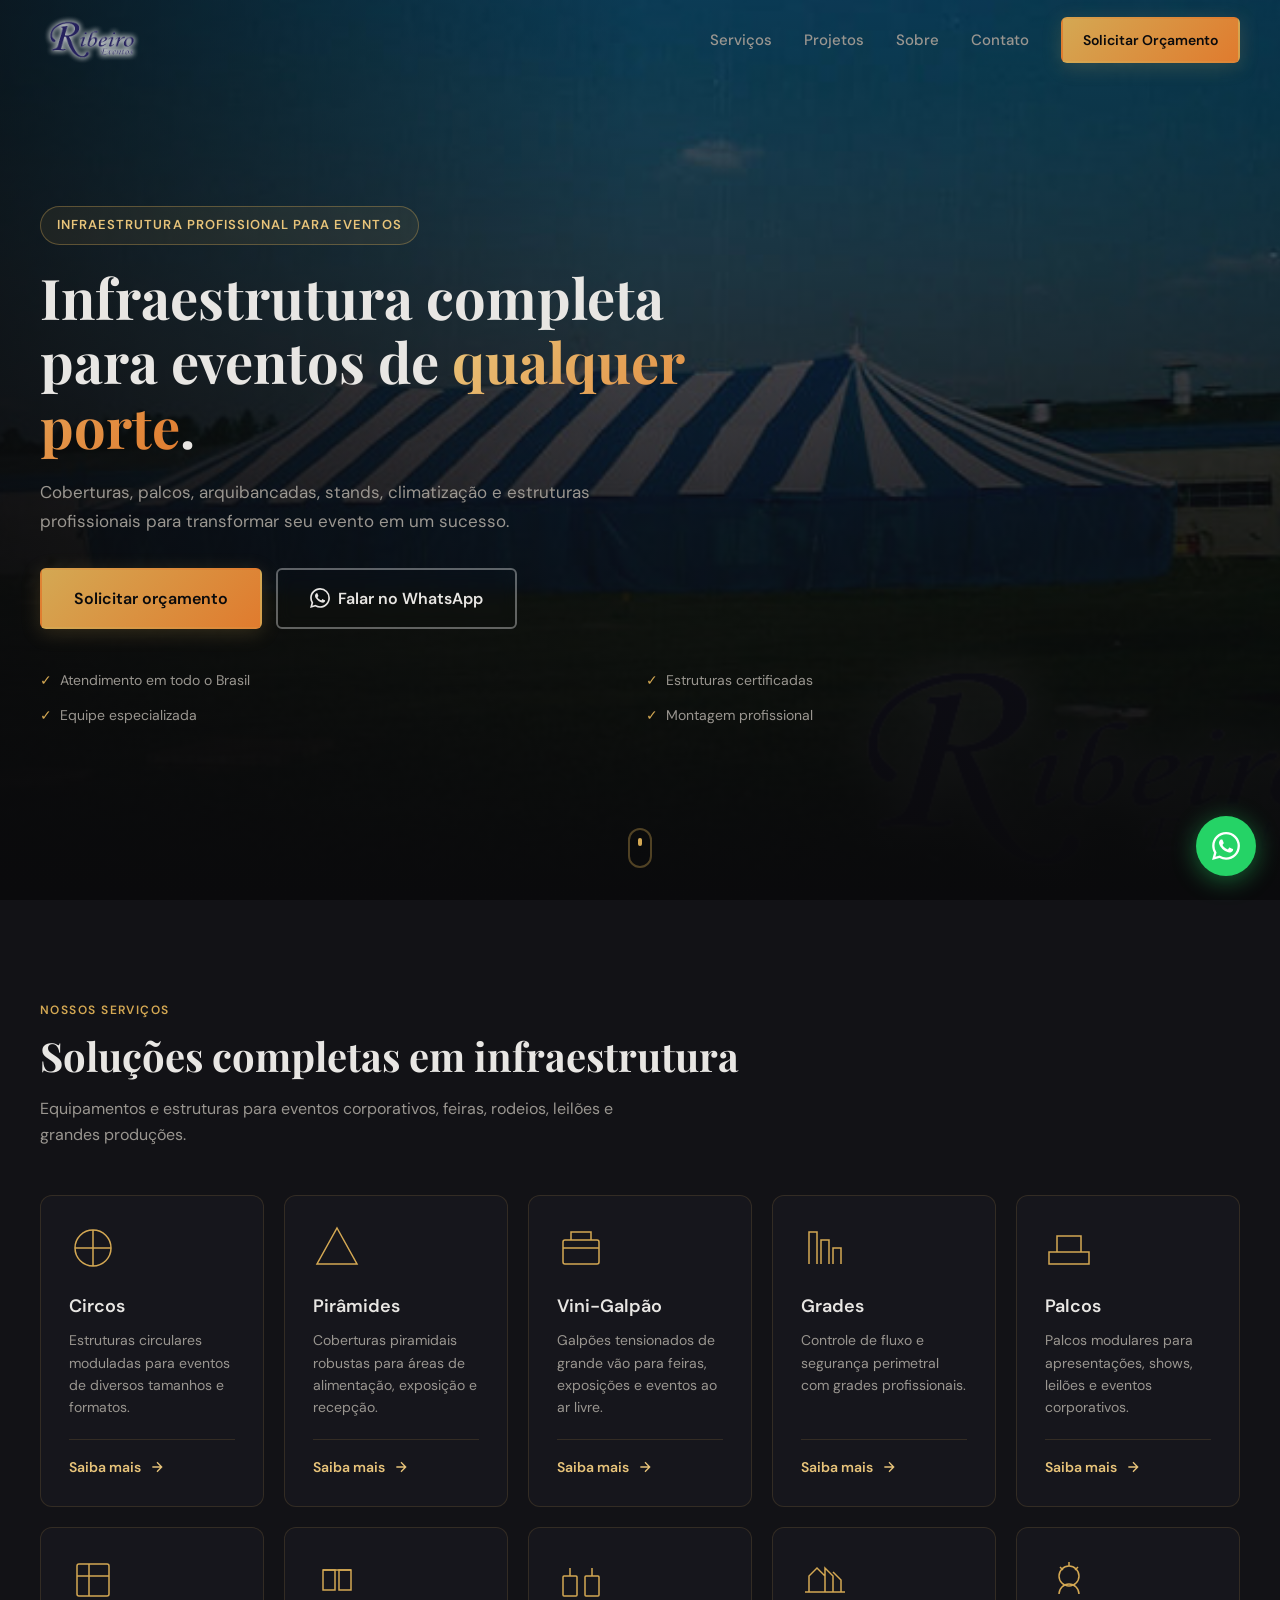
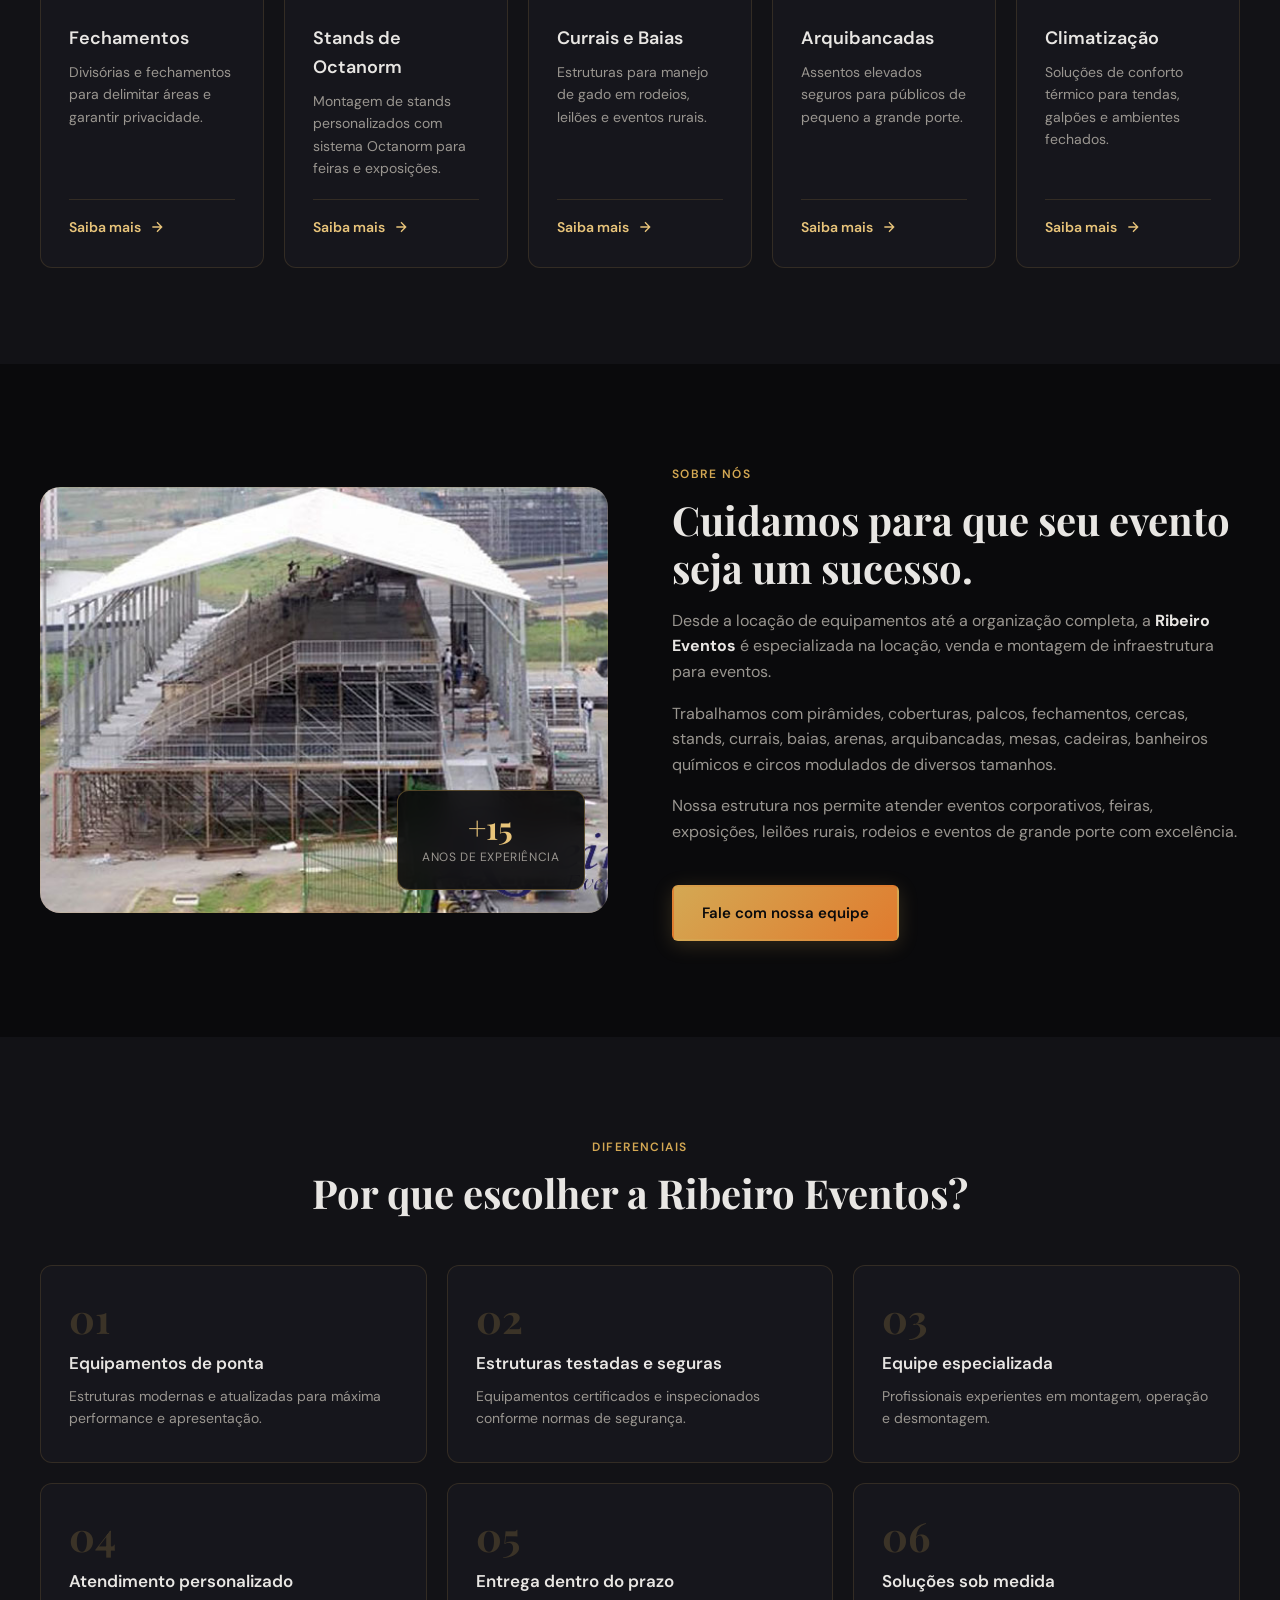
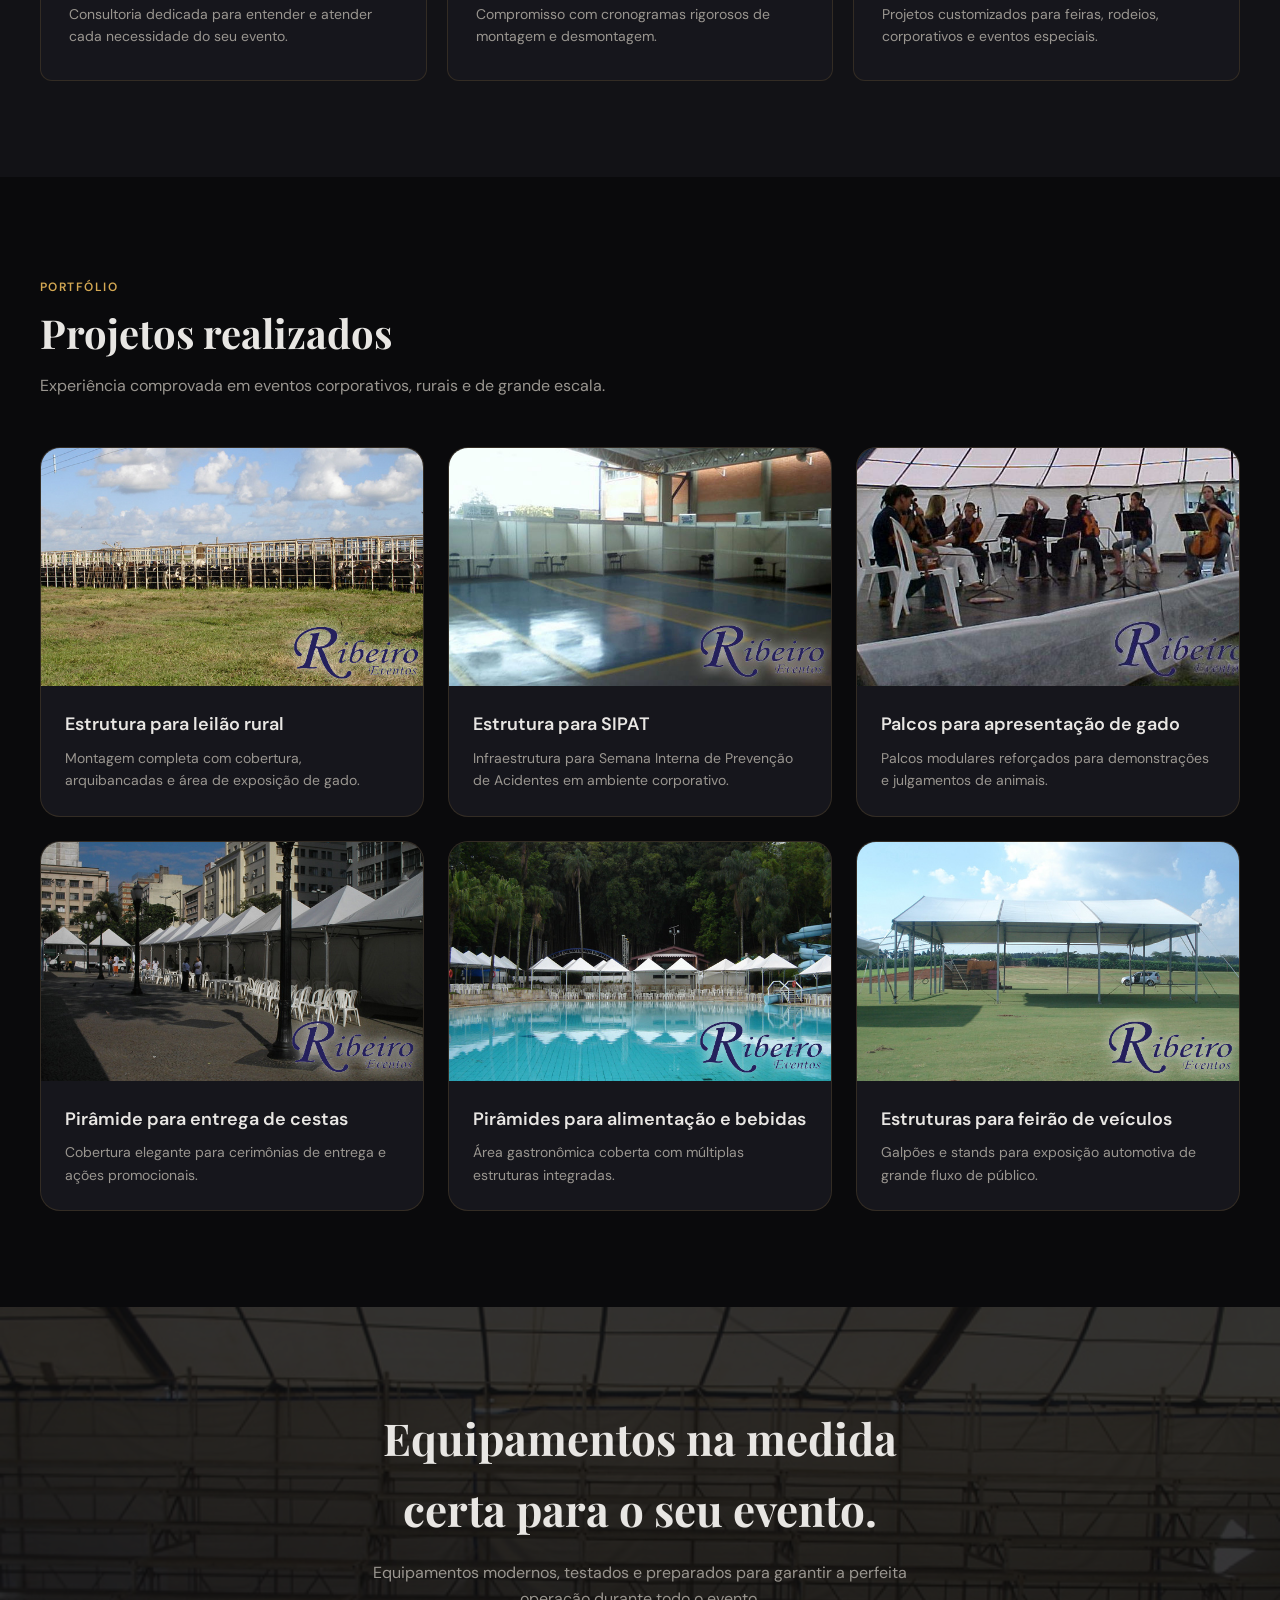
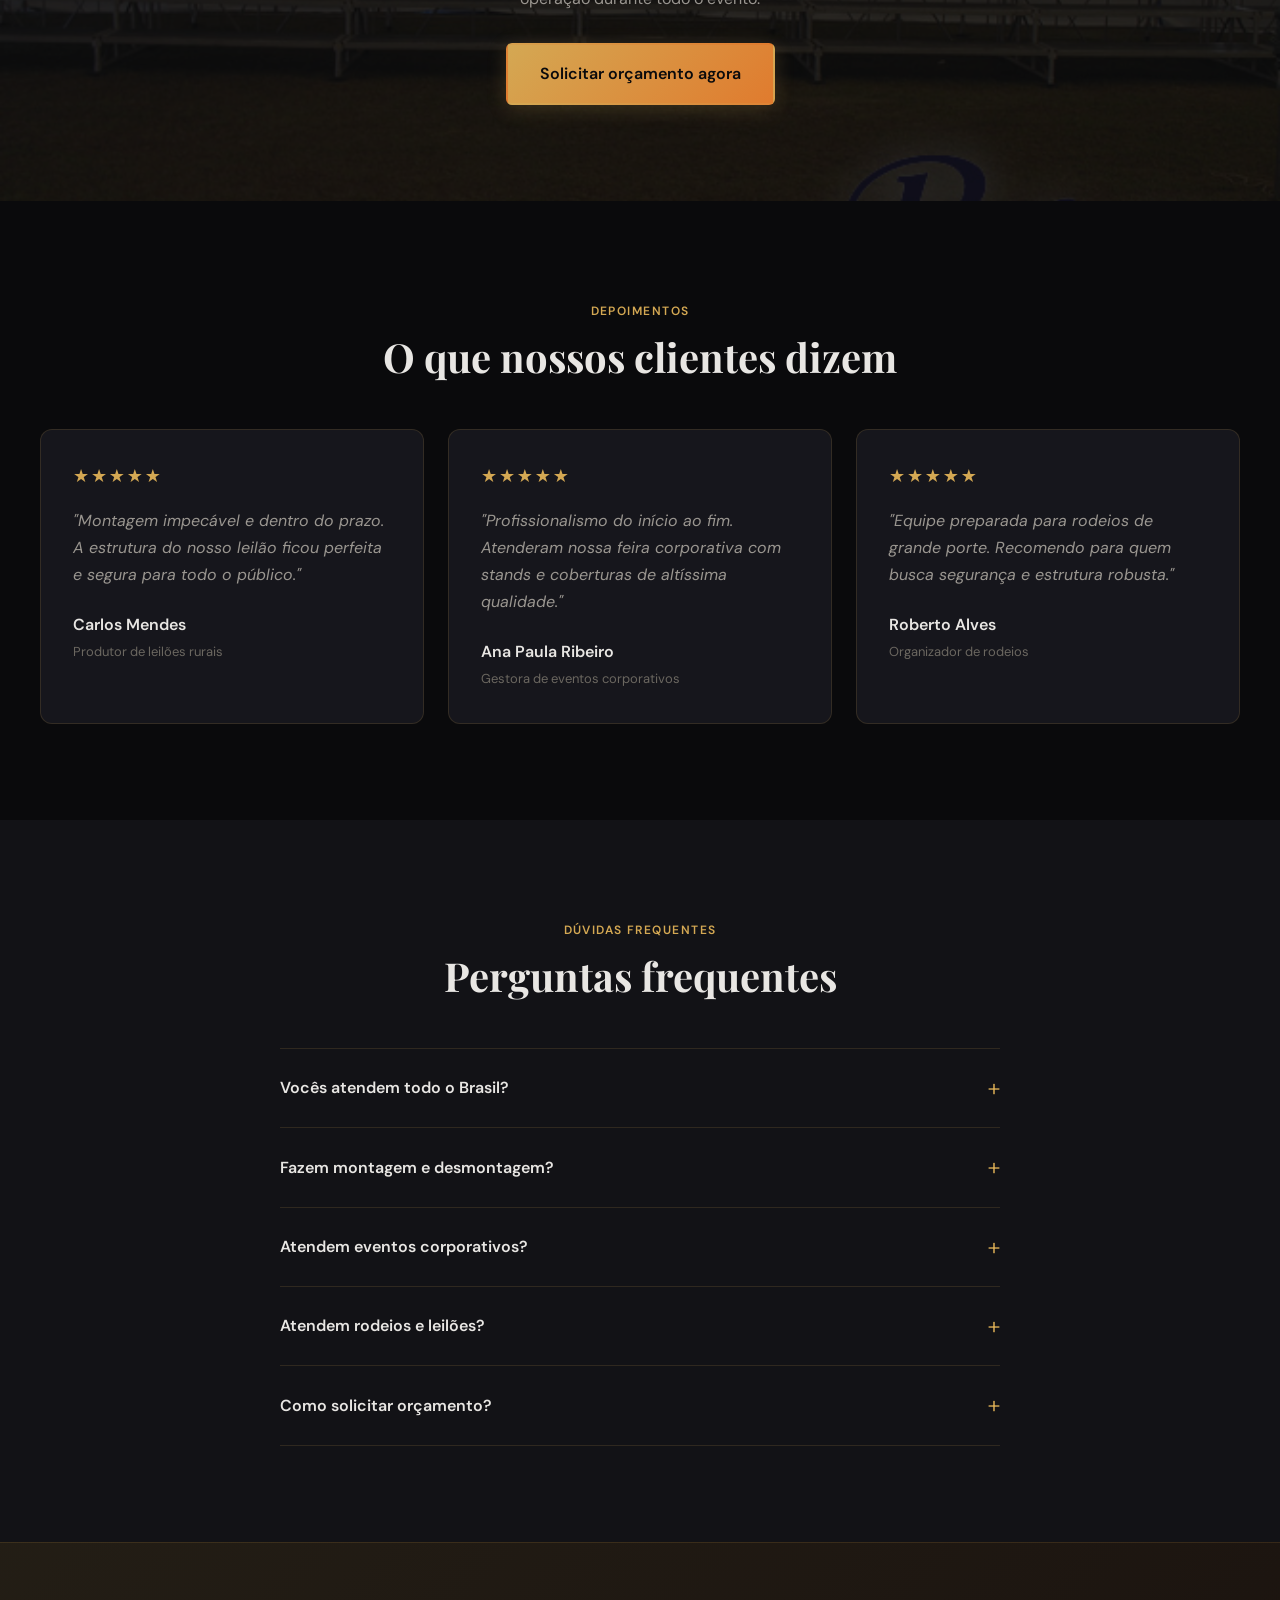
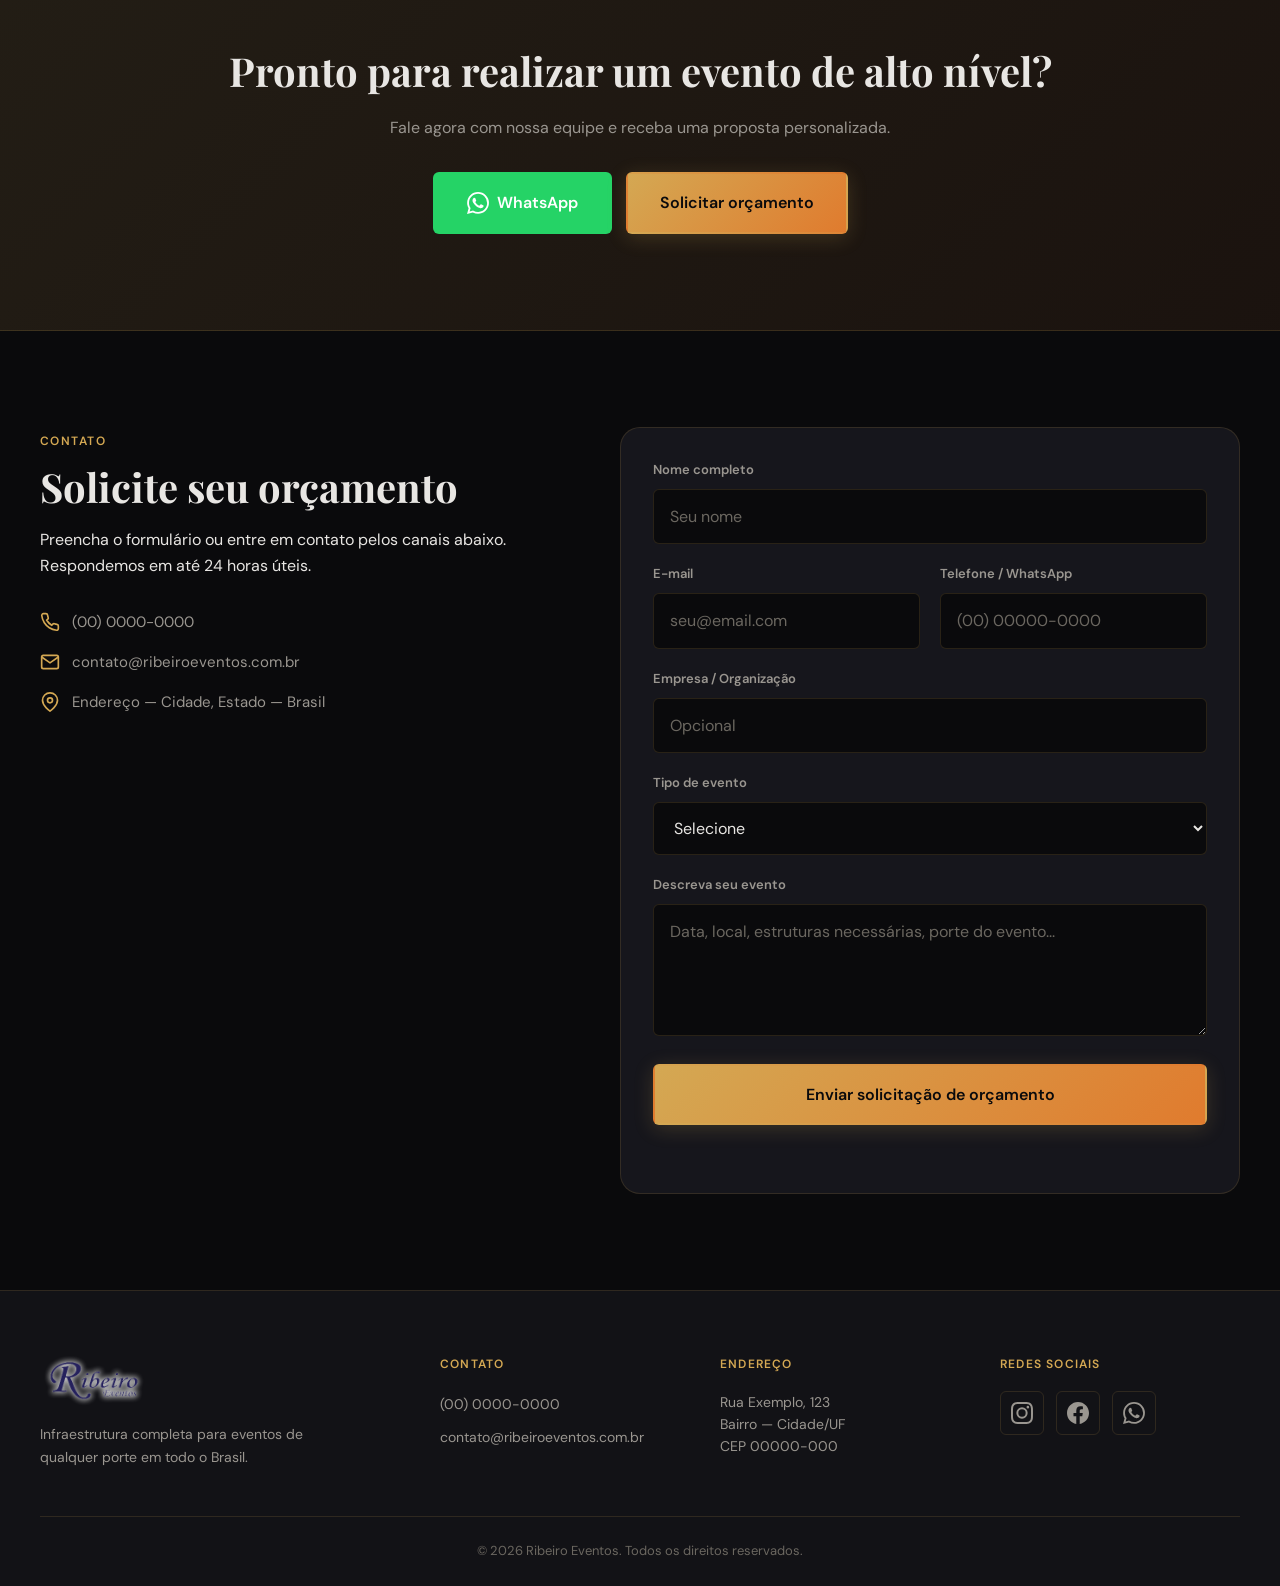
==== index.html @ 659927fd "Projeto adicionado." ====
<!DOCTYPE html>
<html lang="pt-BR">
<head>
  <meta charset="UTF-8">
  <meta name="viewport" content="width=device-width, initial-scale=1.0">
  <meta name="description" content="Ribeiro Eventos — infraestrutura completa para eventos de qualquer porte. Coberturas, palcos, arquibancadas, stands, climatização e montagem profissional em todo o Brasil.">
  <meta name="keywords" content="infraestrutura para eventos, locação palco, arquibancadas, coberturas eventos, stands octanorm, rodeios, leilões rurais, feiras, eventos corporativos">
  <meta name="author" content="Ribeiro Eventos">
  <meta name="robots" content="index, follow">
  <link rel="canonical" href="https://ribeiroeventos.com.br/">

  <!-- Open Graph -->
  <meta property="og:type" content="website">
  <meta property="og:locale" content="pt_BR">
  <meta property="og:title" content="Ribeiro Eventos | Infraestrutura para Eventos de Qualquer Porte">
  <meta property="og:description" content="Coberturas, palcos, arquibancadas, stands e estruturas profissionais. Atendimento em todo o Brasil.">
  <meta property="og:url" content="https://ribeiroeventos.com.br/">
  <meta property="og:image" content="https://ribeiroeventos.com.br/assets/circo1.png">

  <!-- Twitter -->
  <meta name="twitter:card" content="summary_large_image">
  <meta name="twitter:title" content="Ribeiro Eventos | Infraestrutura para Eventos">
  <meta name="twitter:description" content="Estruturas certificadas, equipe especializada e montagem profissional para eventos de grande porte.">

  <title>Ribeiro Eventos | Infraestrutura Completa para Eventos de Qualquer Porte</title>

  <link rel="preconnect" href="https://fonts.googleapis.com">
  <link rel="preconnect" href="https://fonts.gstatic.com" crossorigin>
  <link href="https://fonts.googleapis.com/css2?family=DM+Sans:ital,opsz,wght@0,9..40,400;0,9..40,500;0,9..40,600;0,9..40,700;1,9..40,400&family=Playfair+Display:wght@600;700&display=swap" rel="stylesheet">
  <link rel="stylesheet" href="css/styles.css">
  <link rel="icon" type="image/svg+xml" href="assets/favicon.svg">

  <script type="application/ld+json">
  {
    "@context": "https://schema.org",
    "@type": "LocalBusiness",
    "name": "Ribeiro Eventos",
    "description": "Locação, venda e montagem de infraestrutura para eventos — coberturas, palcos, arquibancadas, stands e estruturas profissionais.",
    "url": "https://ribeiroeventos.com.br",
    "telephone": "+55-00-0000-0000",
    "address": {
      "@type": "PostalAddress",
      "addressCountry": "BR"
    },
    "areaServed": "BR",
    "priceRange": "$$",
    "sameAs": []
  }
  </script>
</head>
<body>
  <a href="#main" class="skip-link">Ir para o conteúdo principal</a>

  <!-- HEADER -->
  <header class="header" id="header">
    <div class="container header__inner">
      <a href="#" class="logo" aria-label="Ribeiro Eventos — Página inicial">
        <img src="assets/logo.png" alt="Ribeiro Eventos" class="logo__img" width="180" height="56">
      </a>

      <button class="nav-toggle" id="navToggle" aria-label="Abrir menu" aria-expanded="false">
        <span></span><span></span><span></span>
      </button>

      <nav class="nav" id="nav" aria-label="Navegação principal">
        <ul class="nav__list">
          <li><a href="#servicos" class="nav__link">Serviços</a></li>
          <li><a href="#projetos" class="nav__link">Projetos</a></li>
          <li><a href="#sobre" class="nav__link">Sobre</a></li>
          <li><a href="#contato" class="nav__link">Contato</a></li>
        </ul>
        <a href="#contato" class="btn btn--primary btn--sm nav__cta">Solicitar Orçamento</a>
      </nav>
    </div>
  </header>

  <main id="main">
    <!-- HERO -->
    <section class="hero" id="hero" aria-labelledby="hero-title">
      <div class="hero__bg">
        <img src="assets/circo1.png" alt="Estrutura de circo da Ribeiro Eventos montada para evento de grande porte" width="1920" height="1080" loading="eager" fetchpriority="high" decoding="async">
        <div class="hero__overlay"></div>
      </div>
      <div class="container hero__content">
        <p class="hero__badge reveal">Infraestrutura profissional para eventos</p>
        <h1 class="hero__title reveal" id="hero-title">
          Infraestrutura completa para eventos de <em>qualquer porte</em>.
        </h1>
        <p class="hero__subtitle reveal">
          Coberturas, palcos, arquibancadas, stands, climatização e estruturas profissionais para transformar seu evento em um sucesso.
        </p>
        <div class="hero__actions reveal">
          <a href="#contato" class="btn btn--primary btn--lg">Solicitar orçamento</a>
          <a href="https://wa.me/5500000000000?text=Olá!%20Gostaria%20de%20solicitar%20um%20orçamento%20para%20infraestrutura%20de%20evento." class="btn btn--outline btn--lg" target="_blank" rel="noopener noreferrer">
            <svg width="20" height="20" viewBox="0 0 24 24" fill="currentColor" aria-hidden="true"><path d="M17.472 14.382c-.297-.149-1.758-.867-2.03-.967-.273-.099-.471-.148-.67.15-.197.297-.767.966-.94 1.164-.173.199-.347.223-.644.075-.297-.15-1.255-.463-2.39-1.475-.883-.788-1.48-1.761-1.653-2.059-.173-.297-.018-.458.13-.606.134-.133.298-.347.446-.52.149-.174.198-.298.298-.497.099-.198.05-.371-.025-.52-.075-.149-.669-1.612-.916-2.207-.242-.579-.487-.5-.669-.51-.173-.008-.371-.01-.57-.01-.198 0-.52.074-.792.372-.272.297-1.04 1.016-1.04 2.479 0 1.462 1.065 2.875 1.213 3.074.149.198 2.096 3.2 5.077 4.487.709.306 1.262.489 1.694.625.712.227 1.36.195 1.871.118.571-.085 1.758-.719 2.006-1.413.248-.694.248-1.289.173-1.413-.074-.124-.272-.198-.57-.347m-5.421 7.403h-.004a9.87 9.87 0 01-5.031-1.378l-.361-.214-3.741.982.998-3.648-.235-.374a9.86 9.86 0 01-1.51-5.26c.001-5.45 4.436-9.884 9.888-9.884 2.64 0 5.122 1.03 6.988 2.898a9.825 9.825 0 012.893 6.994c-.003 5.45-4.435 9.884-9.885 9.884m8.413-18.297A11.815 11.815 0 0012.05 0C5.495 0 .16 5.335.157 11.892c0 2.096.547 4.142 1.588 5.945L.057 24l6.305-1.654a11.882 11.882 0 005.683 1.448h.005c6.554 0 11.89-5.335 11.893-11.893a11.821 11.821 0 00-3.48-8.413z"/></svg>
            Falar no WhatsApp
          </a>
        </div>
        <ul class="hero__trust reveal" role="list">
          <li><span class="trust-icon" aria-hidden="true">✓</span> Atendimento em todo o Brasil</li>
          <li><span class="trust-icon" aria-hidden="true">✓</span> Estruturas certificadas</li>
          <li><span class="trust-icon" aria-hidden="true">✓</span> Equipe especializada</li>
          <li><span class="trust-icon" aria-hidden="true">✓</span> Montagem profissional</li>
        </ul>
      </div>
      <div class="hero__scroll" aria-hidden="true">
        <span></span>
      </div>
    </section>

    <!-- SERVIÇOS -->
    <section class="section section--services" id="servicos" aria-labelledby="servicos-title">
      <div class="container">
        <header class="section__header reveal">
          <span class="section__label">Nossos serviços</span>
          <h2 class="section__title" id="servicos-title">Soluções completas em infraestrutura</h2>
          <p class="section__desc">Equipamentos e estruturas para eventos corporativos, feiras, rodeios, leilões e grandes produções.</p>
        </header>
        <div class="services-grid">
          <a href="paginas/servico.html?s=circos" class="service-card reveal">
            <div class="service-card__icon" aria-hidden="true">
              <svg viewBox="0 0 48 48" fill="none" stroke="currentColor" stroke-width="1.5"><circle cx="24" cy="24" r="18"/><path d="M24 6v36M6 24h36"/></svg>
            </div>
            <h3>Circos</h3>
            <p>Estruturas circulares moduladas para eventos de diversos tamanhos e formatos.</p>
            <span class="service-card__cta">Saiba mais <svg width="16" height="16" viewBox="0 0 24 24" fill="none" stroke="currentColor" stroke-width="2" aria-hidden="true"><path d="M5 12h14M12 5l7 7-7 7"/></svg></span>
          </a>
          <a href="paginas/servico.html?s=piramides" class="service-card reveal">
            <div class="service-card__icon" aria-hidden="true">
              <svg viewBox="0 0 48 48" fill="none" stroke="currentColor" stroke-width="1.5"><path d="M24 4L44 40H4L24 4z"/></svg>
            </div>
            <h3>Pirâmides</h3>
            <p>Coberturas piramidais robustas para áreas de alimentação, exposição e recepção.</p>
            <span class="service-card__cta">Saiba mais <svg width="16" height="16" viewBox="0 0 24 24" fill="none" stroke="currentColor" stroke-width="2" aria-hidden="true"><path d="M5 12h14M12 5l7 7-7 7"/></svg></span>
          </a>
          <a href="paginas/servico.html?s=vini-galpao" class="service-card reveal">
            <div class="service-card__icon" aria-hidden="true">
              <svg viewBox="0 0 48 48" fill="none" stroke="currentColor" stroke-width="1.5"><rect x="6" y="16" width="36" height="24" rx="2"/><path d="M6 24h36M14 16V8h20v8"/></svg>
            </div>
            <h3>Vini-Galpão</h3>
            <p>Galpões tensionados de grande vão para feiras, exposições e eventos ao ar livre.</p>
            <span class="service-card__cta">Saiba mais <svg width="16" height="16" viewBox="0 0 24 24" fill="none" stroke="currentColor" stroke-width="2" aria-hidden="true"><path d="M5 12h14M12 5l7 7-7 7"/></svg></span>
          </a>
          <a href="paginas/servico.html?s=grades" class="service-card reveal">
            <div class="service-card__icon" aria-hidden="true">
              <svg viewBox="0 0 48 48" fill="none" stroke="currentColor" stroke-width="1.5"><path d="M8 40V8h8v32M20 40V16h8v24M32 40V24h8v16"/></svg>
            </div>
            <h3>Grades</h3>
            <p>Controle de fluxo e segurança perimetral com grades profissionais.</p>
            <span class="service-card__cta">Saiba mais <svg width="16" height="16" viewBox="0 0 24 24" fill="none" stroke="currentColor" stroke-width="2" aria-hidden="true"><path d="M5 12h14M12 5l7 7-7 7"/></svg></span>
          </a>
          <a href="paginas/servico.html?s=palcos" class="service-card reveal">
            <div class="service-card__icon" aria-hidden="true">
              <svg viewBox="0 0 48 48" fill="none" stroke="currentColor" stroke-width="1.5"><rect x="4" y="28" width="40" height="12"/><path d="M12 28V12h24v16M18 12h12"/></svg>
            </div>
            <h3>Palcos</h3>
            <p>Palcos modulares para apresentações, shows, leilões e eventos corporativos.</p>
            <span class="service-card__cta">Saiba mais <svg width="16" height="16" viewBox="0 0 24 24" fill="none" stroke="currentColor" stroke-width="2" aria-hidden="true"><path d="M5 12h14M12 5l7 7-7 7"/></svg></span>
          </a>
          <a href="paginas/servico.html?s=fechamentos" class="service-card reveal">
            <div class="service-card__icon" aria-hidden="true">
              <svg viewBox="0 0 48 48" fill="none" stroke="currentColor" stroke-width="1.5"><rect x="8" y="8" width="32" height="32" rx="2"/><path d="M8 20h32M20 8v32"/></svg>
            </div>
            <h3>Fechamentos</h3>
            <p>Divisórias e fechamentos para delimitar áreas e garantir privacidade.</p>
            <span class="service-card__cta">Saiba mais <svg width="16" height="16" viewBox="0 0 24 24" fill="none" stroke="currentColor" stroke-width="2" aria-hidden="true"><path d="M5 12h14M12 5l7 7-7 7"/></svg></span>
          </a>
          <a href="paginas/servico.html?s=stands-octanorm" class="service-card reveal">
            <div class="service-card__icon" aria-hidden="true">
              <svg viewBox="0 0 48 48" fill="none" stroke="currentColor" stroke-width="1.5"><rect x="10" y="14" width="12" height="20"/><rect x="26" y="14" width="12" height="20"/><path d="M10 14h28"/></svg>
            </div>
            <h3>Stands de Octanorm</h3>
            <p>Montagem de stands personalizados com sistema Octanorm para feiras e exposições.</p>
            <span class="service-card__cta">Saiba mais <svg width="16" height="16" viewBox="0 0 24 24" fill="none" stroke="currentColor" stroke-width="2" aria-hidden="true"><path d="M5 12h14M12 5l7 7-7 7"/></svg></span>
          </a>
          <a href="paginas/servico.html?s=currais-baias" class="service-card reveal">
            <div class="service-card__icon" aria-hidden="true">
              <svg viewBox="0 0 48 48" fill="none" stroke="currentColor" stroke-width="1.5"><rect x="6" y="20" width="14" height="20" rx="1"/><rect x="28" y="20" width="14" height="20" rx="1"/><path d="M13 20v-8M35 20v-8"/></svg>
            </div>
            <h3>Currais e Baias</h3>
            <p>Estruturas para manejo de gado em rodeios, leilões e eventos rurais.</p>
            <span class="service-card__cta">Saiba mais <svg width="16" height="16" viewBox="0 0 24 24" fill="none" stroke="currentColor" stroke-width="2" aria-hidden="true"><path d="M5 12h14M12 5l7 7-7 7"/></svg></span>
          </a>
          <a href="paginas/servico.html?s=arquibancadas" class="service-card reveal">
            <div class="service-card__icon" aria-hidden="true">
              <svg viewBox="0 0 48 48" fill="none" stroke="currentColor" stroke-width="1.5"><path d="M4 36h40M8 36V20l8-8 8 8v16M24 36V12l8 8v16M40 36V24l-8-8"/></svg>
            </div>
            <h3>Arquibancadas</h3>
            <p>Assentos elevados seguros para públicos de pequeno a grande porte.</p>
            <span class="service-card__cta">Saiba mais <svg width="16" height="16" viewBox="0 0 24 24" fill="none" stroke="currentColor" stroke-width="2" aria-hidden="true"><path d="M5 12h14M12 5l7 7-7 7"/></svg></span>
          </a>
          <a href="paginas/servico.html?s=climatizacao" class="service-card reveal">
            <div class="service-card__icon" aria-hidden="true">
              <svg viewBox="0 0 48 48" fill="none" stroke="currentColor" stroke-width="1.5"><circle cx="24" cy="20" r="10"/><path d="M14 38c0-5.5 4.5-10 10-10s10 4.5 10 10"/><path d="M24 10V6M18 14l-3-3M30 14l3-3"/></svg>
            </div>
            <h3>Climatização</h3>
            <p>Soluções de conforto térmico para tendas, galpões e ambientes fechados.</p>
            <span class="service-card__cta">Saiba mais <svg width="16" height="16" viewBox="0 0 24 24" fill="none" stroke="currentColor" stroke-width="2" aria-hidden="true"><path d="M5 12h14M12 5l7 7-7 7"/></svg></span>
          </a>
        </div>
      </div>
    </section>

    <!-- SOBRE -->
    <section class="section section--about" id="sobre" aria-labelledby="sobre-title">
      <div class="container about-grid">
        <div class="about__media reveal">
          <img src="assets/galpao3.png" alt="Montagem de galpão tensionado para evento de grande porte" width="800" height="600" loading="lazy" decoding="async">
          <div class="about__badge">
            <span class="about__badge-num">+15</span>
            <span class="about__badge-text">anos de experiência</span>
          </div>
        </div>
        <div class="about__content reveal">
          <span class="section__label">Sobre nós</span>
          <h2 class="section__title" id="sobre-title">Cuidamos para que seu evento seja um sucesso.</h2>
          <p>Desde a locação de equipamentos até a organização completa, a <strong>Ribeiro Eventos</strong> é especializada na locação, venda e montagem de infraestrutura para eventos.</p>
          <p>Trabalhamos com pirâmides, coberturas, palcos, fechamentos, cercas, stands, currais, baias, arenas, arquibancadas, mesas, cadeiras, banheiros químicos e circos modulados de diversos tamanhos.</p>
          <p>Nossa estrutura nos permite atender eventos corporativos, feiras, exposições, leilões rurais, rodeios e eventos de grande porte com excelência.</p>
          <a href="#contato" class="btn btn--primary">Fale com nossa equipe</a>
        </div>
      </div>
    </section>

    <!-- DIFERENCIAIS -->
    <section class="section section--diff" id="diferenciais" aria-labelledby="diff-title">
      <div class="container">
        <header class="section__header section__header--center reveal">
          <span class="section__label">Diferenciais</span>
          <h2 class="section__title" id="diff-title">Por que escolher a Ribeiro Eventos?</h2>
        </header>
        <div class="diff-grid">
          <article class="diff-card reveal">
            <div class="diff-card__num">01</div>
            <h3>Equipamentos de ponta</h3>
            <p>Estruturas modernas e atualizadas para máxima performance e apresentação.</p>
          </article>
          <article class="diff-card reveal">
            <div class="diff-card__num">02</div>
            <h3>Estruturas testadas e seguras</h3>
            <p>Equipamentos certificados e inspecionados conforme normas de segurança.</p>
          </article>
          <article class="diff-card reveal">
            <div class="diff-card__num">03</div>
            <h3>Equipe especializada</h3>
            <p>Profissionais experientes em montagem, operação e desmontagem.</p>
          </article>
          <article class="diff-card reveal">
            <div class="diff-card__num">04</div>
            <h3>Atendimento personalizado</h3>
            <p>Consultoria dedicada para entender e atender cada necessidade do seu evento.</p>
          </article>
          <article class="diff-card reveal">
            <div class="diff-card__num">05</div>
            <h3>Entrega dentro do prazo</h3>
            <p>Compromisso com cronogramas rigorosos de montagem e desmontagem.</p>
          </article>
          <article class="diff-card reveal">
            <div class="diff-card__num">06</div>
            <h3>Soluções sob medida</h3>
            <p>Projetos customizados para feiras, rodeios, corporativos e eventos especiais.</p>
          </article>
        </div>
      </div>
    </section>

    <!-- PROJETOS -->
    <section class="section section--projects" id="projetos" aria-labelledby="projetos-title">
      <div class="container">
        <header class="section__header reveal">
          <span class="section__label">Portfólio</span>
          <h2 class="section__title" id="projetos-title">Projetos realizados</h2>
          <p class="section__desc">Experiência comprovada em eventos corporativos, rurais e de grande escala.</p>
        </header>
        <div class="projects-grid">
          <article class="project-card reveal">
            <div class="project-card__img">
              <img src="assets/curral4.png" alt="Estrutura para leilão rural com currais e cobertura" width="800" height="600" loading="lazy" decoding="async">
            </div>
            <div class="project-card__body">
              <h3>Estrutura para leilão rural</h3>
              <p>Montagem completa com cobertura, arquibancadas e área de exposição de gado.</p>
            </div>
          </article>
          <article class="project-card reveal">
            <div class="project-card__img">
              <img src="assets/stand6.png" alt="Stand montado para evento corporativo SIPAT" width="800" height="600" loading="lazy" decoding="async">
            </div>
            <div class="project-card__body">
              <h3>Estrutura para SIPAT</h3>
              <p>Infraestrutura para Semana Interna de Prevenção de Acidentes em ambiente corporativo.</p>
            </div>
          </article>
          <article class="project-card reveal">
            <div class="project-card__img">
              <img src="assets/palco3.png" alt="Palco para apresentação de gado em evento rural" width="800" height="600" loading="lazy" decoding="async">
            </div>
            <div class="project-card__body">
              <h3>Palcos para apresentação de gado</h3>
              <p>Palcos modulares reforçados para demonstrações e julgamentos de animais.</p>
            </div>
          </article>
          <article class="project-card reveal">
            <div class="project-card__img">
              <img src="assets/piramide4.png" alt="Pirâmide para entrega de cestas em evento" width="800" height="600" loading="lazy" decoding="async">
            </div>
            <div class="project-card__body">
              <h3>Pirâmide para entrega de cestas</h3>
              <p>Cobertura elegante para cerimônias de entrega e ações promocionais.</p>
            </div>
          </article>
          <article class="project-card reveal">
            <div class="project-card__img">
              <img src="assets/piramide2.png" alt="Pirâmides para área de alimentação e bebidas" width="800" height="600" loading="lazy" decoding="async">
            </div>
            <div class="project-card__body">
              <h3>Pirâmides para alimentação e bebidas</h3>
              <p>Área gastronômica coberta com múltiplas estruturas integradas.</p>
            </div>
          </article>
          <article class="project-card reveal">
            <div class="project-card__img">
              <img src="assets/galpao1.png" alt="Galpão tensionado para feirão de veículos" width="800" height="600" loading="lazy" decoding="async">
            </div>
            <div class="project-card__body">
              <h3>Estruturas para feirão de veículos</h3>
              <p>Galpões e stands para exposição automotiva de grande fluxo de público.</p>
            </div>
          </article>
        </div>
      </div>
    </section>

    <!-- IMPACTO -->
    <section class="section section--impact" id="impacto" aria-labelledby="impact-title">
      <div class="impact__bg">
        <img src="assets/arquibancada5.png" alt="Arquibancadas em evento com grande público" width="1920" height="1080" loading="lazy" decoding="async">
        <div class="impact__overlay"></div>
      </div>
      <div class="container impact__content reveal">
        <h2 class="impact__title" id="impact-title">Equipamentos na medida certa para o seu evento.</h2>
        <p class="impact__text">Equipamentos modernos, testados e preparados para garantir a perfeita operação durante todo o evento.</p>
        <a href="#contato" class="btn btn--primary btn--lg">Solicitar orçamento agora</a>
      </div>
    </section>

    <!-- DEPOIMENTOS -->
    <section class="section section--testimonials" id="depoimentos" aria-labelledby="depoimentos-title">
      <div class="container">
        <header class="section__header section__header--center reveal">
          <span class="section__label">Depoimentos</span>
          <h2 class="section__title" id="depoimentos-title">O que nossos clientes dizem</h2>
        </header>
        <div class="testimonials-grid">
          <blockquote class="testimonial-card reveal">
            <div class="stars" aria-label="5 de 5 estrelas">★★★★★</div>
            <p>"Montagem impecável e dentro do prazo. A estrutura do nosso leilão ficou perfeita e segura para todo o público."</p>
            <footer>
              <cite>Carlos Mendes</cite>
              <span>Produtor de leilões rurais</span>
            </footer>
          </blockquote>
          <blockquote class="testimonial-card reveal">
            <div class="stars" aria-label="5 de 5 estrelas">★★★★★</div>
            <p>"Profissionalismo do início ao fim. Atenderam nossa feira corporativa com stands e coberturas de altíssima qualidade."</p>
            <footer>
              <cite>Ana Paula Ribeiro</cite>
              <span>Gestora de eventos corporativos</span>
            </footer>
          </blockquote>
          <blockquote class="testimonial-card reveal">
            <div class="stars" aria-label="5 de 5 estrelas">★★★★★</div>
            <p>"Equipe preparada para rodeios de grande porte. Recomendo para quem busca segurança e estrutura robusta."</p>
            <footer>
              <cite>Roberto Alves</cite>
              <span>Organizador de rodeios</span>
            </footer>
          </blockquote>
        </div>
      </div>
    </section>

    <!-- FAQ -->
    <section class="section section--faq" id="faq" aria-labelledby="faq-title">
      <div class="container">
        <header class="section__header section__header--center reveal">
          <span class="section__label">Dúvidas frequentes</span>
          <h2 class="section__title" id="faq-title">Perguntas frequentes</h2>
        </header>
        <div class="faq-list reveal" role="list">
          <details class="faq-item">
            <summary>Vocês atendem todo o Brasil?</summary>
            <p>Sim. A Ribeiro Eventos realiza locação, transporte e montagem de infraestrutura para eventos em todo o território nacional, com logística planejada para cada região.</p>
          </details>
          <details class="faq-item">
            <summary>Fazem montagem e desmontagem?</summary>
            <p>Sim. Nossa equipe especializada cuida de toda a montagem, operação durante o evento e desmontagem, garantindo segurança e cumprimento de prazos.</p>
          </details>
          <details class="faq-item">
            <summary>Atendem eventos corporativos?</summary>
            <p>Atendemos empresas, prefeituras e produtores de eventos corporativos com palcos, stands, coberturas, climatização e soluções personalizadas.</p>
          </details>
          <details class="faq-item">
            <summary>Atendem rodeios e leilões?</summary>
            <p>Sim. Temos ampla experiência em rodeios, leilões rurais e eventos agropecuários, com currais, baias, arquibancadas e palcos específicos.</p>
          </details>
          <details class="faq-item">
            <summary>Como solicitar orçamento?</summary>
            <p>Preencha o formulário de contato nesta página ou fale diretamente pelo WhatsApp. Nossa equipe retorna com uma proposta personalizada em breve.</p>
          </details>
        </div>
      </div>
    </section>

    <!-- CTA FINAL -->
    <section class="section section--cta-final" id="cta-final" aria-labelledby="cta-final-title">
      <div class="container cta-final__inner reveal">
        <h2 id="cta-final-title">Pronto para realizar um evento de alto nível?</h2>
        <p>Fale agora com nossa equipe e receba uma proposta personalizada.</p>
        <div class="cta-final__actions">
          <a href="https://wa.me/5500000000000?text=Olá!%20Gostaria%20de%20solicitar%20um%20orçamento%20para%20infraestrutura%20de%20evento." class="btn btn--whatsapp btn--lg" target="_blank" rel="noopener noreferrer">
            <svg width="22" height="22" viewBox="0 0 24 24" fill="currentColor" aria-hidden="true"><path d="M17.472 14.382c-.297-.149-1.758-.867-2.03-.967-.273-.099-.471-.148-.67.15-.197.297-.767.966-.94 1.164-.173.199-.347.223-.644.075-.297-.15-1.255-.463-2.39-1.475-.883-.788-1.48-1.761-1.653-2.059-.173-.297-.018-.458.13-.606.134-.133.298-.347.446-.52.149-.174.198-.298.298-.497.099-.198.05-.371-.025-.52-.075-.149-.669-1.612-.916-2.207-.242-.579-.487-.5-.669-.51-.173-.008-.371-.01-.57-.01-.198 0-.52.074-.792.372-.272.297-1.04 1.016-1.04 2.479 0 1.462 1.065 2.875 1.213 3.074.149.198 2.096 3.2 5.077 4.487.709.306 1.262.489 1.694.625.712.227 1.36.195 1.871.118.571-.085 1.758-.719 2.006-1.413.248-.694.248-1.289.173-1.413-.074-.124-.272-.198-.57-.347m-5.421 7.403h-.004a9.87 9.87 0 01-5.031-1.378l-.361-.214-3.741.982.998-3.648-.235-.374a9.86 9.86 0 01-1.51-5.26c.001-5.45 4.436-9.884 9.888-9.884 2.64 0 5.122 1.03 6.988 2.898a9.825 9.825 0 012.893 6.994c-.003 5.45-4.435 9.884-9.885 9.884m8.413-18.297A11.815 11.815 0 0012.05 0C5.495 0 .16 5.335.157 11.892c0 2.096.547 4.142 1.588 5.945L.057 24l6.305-1.654a11.882 11.882 0 005.683 1.448h.005c6.554 0 11.89-5.335 11.893-11.893a11.821 11.821 0 00-3.48-8.413z"/></svg>
            WhatsApp
          </a>
          <a href="#contato" class="btn btn--primary btn--lg">Solicitar orçamento</a>
        </div>
      </div>
    </section>

    <!-- CONTATO -->
    <section class="section section--contact" id="contato" aria-labelledby="contato-title">
      <div class="container contact-grid">
        <div class="contact__info reveal">
          <span class="section__label">Contato</span>
          <h2 class="section__title" id="contato-title">Solicite seu orçamento</h2>
          <p>Preencha o formulário ou entre em contato pelos canais abaixo. Respondemos em até 24 horas úteis.</p>
          <ul class="contact__list">
            <li>
              <svg width="20" height="20" viewBox="0 0 24 24" fill="none" stroke="currentColor" stroke-width="2" aria-hidden="true"><path d="M22 16.92v3a2 2 0 01-2.18 2 19.79 19.79 0 01-8.63-3.07 19.5 19.5 0 01-6-6 19.79 19.79 0 01-3.07-8.67A2 2 0 014.11 2h3a2 2 0 012 1.72c.127.96.361 1.903.7 2.81a2 2 0 01-.45 2.11L8.09 9.91a16 16 0 006 6l1.27-1.27a2 2 0 012.11-.45c.907.339 1.85.573 2.81.7A2 2 0 0122 16.92z"/></svg>
              <a href="tel:+5500000000000">(00) 0000-0000</a>
            </li>
            <li>
              <svg width="20" height="20" viewBox="0 0 24 24" fill="none" stroke="currentColor" stroke-width="2" aria-hidden="true"><path d="M4 4h16c1.1 0 2 .9 2 2v12c0 1.1-.9 2-2 2H4c-1.1 0-2-.9-2-2V6c0-1.1.9-2 2-2z"/><path d="M22 6l-10 7L2 6"/></svg>
              <a href="mailto:contato@ribeiroeventos.com.br">contato@ribeiroeventos.com.br</a>
            </li>
            <li>
              <svg width="20" height="20" viewBox="0 0 24 24" fill="none" stroke="currentColor" stroke-width="2" aria-hidden="true"><path d="M21 10c0 7-9 13-9 13s-9-6-9-13a9 9 0 0118 0z"/><circle cx="12" cy="10" r="3"/></svg>
              <span>Endereço — Cidade, Estado — Brasil</span>
            </li>
          </ul>
        </div>
        <form class="contact-form reveal" id="contactForm" novalidate>
          <div class="form-group">
            <label for="nome">Nome completo</label>
            <input type="text" id="nome" name="nome" required autocomplete="name" placeholder="Seu nome">
          </div>
          <div class="form-row">
            <div class="form-group">
              <label for="email">E-mail</label>
              <input type="email" id="email" name="email" required autocomplete="email" placeholder="seu@email.com">
            </div>
            <div class="form-group">
              <label for="telefone">Telefone / WhatsApp</label>
              <input type="tel" id="telefone" name="telefone" required autocomplete="tel" placeholder="(00) 00000-0000">
            </div>
          </div>
          <div class="form-group">
            <label for="empresa">Empresa / Organização</label>
            <input type="text" id="empresa" name="empresa" placeholder="Opcional">
          </div>
          <div class="form-group">
            <label for="tipo">Tipo de evento</label>
            <select id="tipo" name="tipo" required>
              <option value="" disabled selected>Selecione</option>
              <option value="corporativo">Evento corporativo</option>
              <option value="feira">Feira / Exposição</option>
              <option value="rodeio">Rodeio</option>
              <option value="leilao">Leilão rural</option>
              <option value="prefeitura">Evento público / Prefeitura</option>
              <option value="outro">Outro</option>
            </select>
          </div>
          <div class="form-group">
            <label for="mensagem">Descreva seu evento</label>
            <textarea id="mensagem" name="mensagem" rows="4" required placeholder="Data, local, estruturas necessárias, porte do evento..."></textarea>
          </div>
          <button type="submit" class="btn btn--primary btn--lg btn--full">Enviar solicitação de orçamento</button>
          <p class="form-feedback" id="formFeedback" role="status" aria-live="polite"></p>
        </form>
      </div>
    </section>
  </main>

  <!-- FOOTER -->
  <footer class="footer">
    <div class="container footer__grid">
      <div class="footer__brand">
        <a href="#" class="logo logo--footer">
          <img src="assets/logo.png" alt="Ribeiro Eventos" class="logo__img" width="180" height="56">
        </a>
        <p>Infraestrutura completa para eventos de qualquer porte em todo o Brasil.</p>
      </div>
      <div class="footer__col">
        <h4>Contato</h4>
        <ul>
          <li><a href="tel:+5500000000000">(00) 0000-0000</a></li>
          <li><a href="mailto:contato@ribeiroeventos.com.br">contato@ribeiroeventos.com.br</a></li>
        </ul>
      </div>
      <div class="footer__col">
        <h4>Endereço</h4>
        <p>Rua Exemplo, 123<br>Bairro — Cidade/UF<br>CEP 00000-000</p>
      </div>
      <div class="footer__col">
        <h4>Redes sociais</h4>
        <div class="footer__social">
          <a href="#" aria-label="Instagram" target="_blank" rel="noopener noreferrer">
            <svg width="22" height="22" viewBox="0 0 24 24" fill="currentColor"><path d="M12 2.163c3.204 0 3.584.012 4.85.07 3.252.148 4.771 1.691 4.919 4.919.058 1.265.069 1.645.069 4.849 0 3.205-.012 3.584-.069 4.849-.149 3.225-1.664 4.771-4.919 4.919-1.266.058-1.644.07-4.85.07-3.204 0-3.584-.012-4.849-.07-3.26-.149-4.771-1.699-4.919-4.92-.058-1.265-.07-1.644-.07-4.849 0-3.204.013-3.583.07-4.849.149-3.227 1.664-4.771 4.919-4.919 1.266-.057 1.645-.069 4.849-.069zM12 0C8.741 0 8.333.014 7.053.072 2.695.272.273 2.69.073 7.052.014 8.333 0 8.741 0 12c0 3.259.014 3.668.072 4.948.2 4.358 2.618 6.78 6.98 6.98C8.333 23.986 8.741 24 12 24c3.259 0 3.668-.014 4.948-.072 4.354-.2 6.782-2.618 6.979-6.98.059-1.28.073-1.689.073-4.948 0-3.259-.014-3.667-.072-4.947-.196-4.354-2.617-6.78-6.979-6.98C15.668.014 15.259 0 12 0zm0 5.838a6.162 6.162 0 100 12.324 6.162 6.162 0 000-12.324zM12 16a4 4 0 110-8 4 4 0 010 8zm6.406-11.845a1.44 1.44 0 100 2.881 1.44 1.44 0 000-2.881z"/></svg>
          </a>
          <a href="#" aria-label="Facebook" target="_blank" rel="noopener noreferrer">
            <svg width="22" height="22" viewBox="0 0 24 24" fill="currentColor"><path d="M24 12.073c0-6.627-5.373-12-12-12s-12 5.373-12 12c0 5.99 4.388 10.954 10.125 11.854v-8.385H7.078v-3.47h3.047V9.43c0-3.007 1.792-4.669 4.533-4.669 1.312 0 2.686.235 2.686.235v2.953H15.83c-1.491 0-1.956.925-1.956 1.874v2.25h3.328l-.532 3.47h-2.796v8.385C19.612 23.027 24 18.062 24 12.073z"/></svg>
          </a>
          <a href="https://wa.me/5500000000000" aria-label="WhatsApp" target="_blank" rel="noopener noreferrer">
            <svg width="22" height="22" viewBox="0 0 24 24" fill="currentColor"><path d="M17.472 14.382c-.297-.149-1.758-.867-2.03-.967-.273-.099-.471-.148-.67.15-.197.297-.767.966-.94 1.164-.173.199-.347.223-.644.075-.297-.15-1.255-.463-2.39-1.475-.883-.788-1.48-1.761-1.653-2.059-.173-.297-.018-.458.13-.606.134-.133.298-.347.446-.52.149-.174.198-.298.298-.497.099-.198.05-.371-.025-.52-.075-.149-.669-1.612-.916-2.207-.242-.579-.487-.5-.669-.51-.173-.008-.371-.01-.57-.01-.198 0-.52.074-.792.372-.272.297-1.04 1.016-1.04 2.479 0 1.462 1.065 2.875 1.213 3.074.149.198 2.096 3.2 5.077 4.487.709.306 1.262.489 1.694.625.712.227 1.36.195 1.871.118.571-.085 1.758-.719 2.006-1.413.248-.694.248-1.289.173-1.413-.074-.124-.272-.198-.57-.347m-5.421 7.403h-.004a9.87 9.87 0 01-5.031-1.378l-.361-.214-3.741.982.998-3.648-.235-.374a9.86 9.86 0 01-1.51-5.26c.001-5.45 4.436-9.884 9.888-9.884 2.64 0 5.122 1.03 6.988 2.898a9.825 9.825 0 012.893 6.994c-.003 5.45-4.435 9.884-9.885 9.884m8.413-18.297A11.815 11.815 0 0012.05 0C5.495 0 .16 5.335.157 11.892c0 2.096.547 4.142 1.588 5.945L.057 24l6.305-1.654a11.882 11.882 0 005.683 1.448h.005c6.554 0 11.89-5.335 11.893-11.893a11.821 11.821 0 00-3.48-8.413z"/></svg>
          </a>
        </div>
      </div>
    </div>
    <div class="footer__bottom container">
      <p>&copy; <span id="year"></span> Ribeiro Eventos. Todos os direitos reservados.</p>
    </div>
  </footer>

  <!-- WhatsApp flutuante -->
  <a href="https://wa.me/5500000000000?text=Olá!%20Gostaria%20de%20solicitar%20um%20orçamento." class="whatsapp-float" target="_blank" rel="noopener noreferrer" aria-label="Falar no WhatsApp">
    <svg width="28" height="28" viewBox="0 0 24 24" fill="currentColor"><path d="M17.472 14.382c-.297-.149-1.758-.867-2.03-.967-.273-.099-.471-.148-.67.15-.197.297-.767.966-.94 1.164-.173.199-.347.223-.644.075-.297-.15-1.255-.463-2.39-1.475-.883-.788-1.48-1.761-1.653-2.059-.173-.297-.018-.458.13-.606.134-.133.298-.347.446-.52.149-.174.198-.298.298-.497.099-.198.05-.371-.025-.52-.075-.149-.669-1.612-.916-2.207-.242-.579-.487-.5-.669-.51-.173-.008-.371-.01-.57-.01-.198 0-.52.074-.792.372-.272.297-1.04 1.016-1.04 2.479 0 1.462 1.065 2.875 1.213 3.074.149.198 2.096 3.2 5.077 4.487.709.306 1.262.489 1.694.625.712.227 1.36.195 1.871.118.571-.085 1.758-.719 2.006-1.413.248-.694.248-1.289.173-1.413-.074-.124-.272-.198-.57-.347m-5.421 7.403h-.004a9.87 9.87 0 01-5.031-1.378l-.361-.214-3.741.982.998-3.648-.235-.374a9.86 9.86 0 01-1.51-5.26c.001-5.45 4.436-9.884 9.888-9.884 2.64 0 5.122 1.03 6.988 2.898a9.825 9.825 0 012.893 6.994c-.003 5.45-4.435 9.884-9.885 9.884m8.413-18.297A11.815 11.815 0 0012.05 0C5.495 0 .16 5.335.157 11.892c0 2.096.547 4.142 1.588 5.945L.057 24l6.305-1.654a11.882 11.882 0 005.683 1.448h.005c6.554 0 11.89-5.335 11.893-11.893a11.821 11.821 0 00-3.48-8.413z"/></svg>
  </a>

  <script src="js/main.js" defer></script>
</body>
</html>
---- css/styles.css ----
/* ============================================
   Ribeiro Eventos — Premium Landing Page
   Mobile First · Dark + Gold
   ============================================ */

:root {
  --color-bg: #0a0a0c;
  --color-bg-elevated: #121216;
  --color-bg-card: #16161c;
  --color-bg-card-hover: #1c1c24;
  --color-surface: #1a1a22;
  --color-border: rgba(212, 168, 83, 0.15);
  --color-border-strong: rgba(212, 168, 83, 0.35);
  --color-text: #e8e6e3;
  --color-text-muted: #9a9690;
  --color-text-dim: #6b6760;
  --color-gold: #d4a853;
  --color-gold-light: #e8c47a;
  --color-gold-dark: #b8923f;
  --color-orange: #e07b2e;
  --color-orange-glow: rgba(224, 123, 46, 0.25);
  --color-gold-glow: rgba(212, 168, 83, 0.2);
  --color-whatsapp: #25d366;
  --font-sans: "DM Sans", system-ui, sans-serif;
  --font-display: "Playfair Display", Georgia, serif;
  --radius-sm: 6px;
  --radius-md: 12px;
  --radius-lg: 20px;
  --shadow-sm: 0 4px 24px rgba(0, 0, 0, 0.4);
  --shadow-md: 0 8px 40px rgba(0, 0, 0, 0.5);
  --shadow-gold: 0 0 40px var(--color-gold-glow);
  --header-h: 72px;
  --transition: 0.35s cubic-bezier(0.4, 0, 0.2, 1);
  --container: min(100% - 2rem, 1200px);
}

*, *::before, *::after {
  box-sizing: border-box;
  margin: 0;
  padding: 0;
}

html {
  scroll-behavior: smooth;
  scroll-padding-top: var(--header-h);
}

body {
  font-family: var(--font-sans);
  font-size: 1rem;
  line-height: 1.6;
  color: var(--color-text);
  background: var(--color-bg);
  overflow-x: hidden;
  -webkit-font-smoothing: antialiased;
}

img {
  max-width: 100%;
  height: auto;
  display: block;
}

a {
  color: inherit;
  text-decoration: none;
}

ul { list-style: none; }

button, input, select, textarea {
  font: inherit;
  color: inherit;
}

.skip-link {
  position: absolute;
  top: -100%;
  left: 1rem;
  z-index: 9999;
  padding: 0.75rem 1.25rem;
  background: var(--color-gold);
  color: var(--color-bg);
  border-radius: var(--radius-sm);
  font-weight: 600;
}
.skip-link:focus { top: 1rem; }

.container {
  width: var(--container);
  margin-inline: auto;
}

/* ---- Buttons ---- */
.btn {
  display: inline-flex;
  align-items: center;
  justify-content: center;
  gap: 0.5rem;
  padding: 0.875rem 1.75rem;
  font-weight: 600;
  font-size: 0.9375rem;
  border-radius: var(--radius-sm);
  border: 2px solid transparent;
  cursor: pointer;
  transition: var(--transition);
  white-space: nowrap;
}

.btn--primary {
  background: linear-gradient(135deg, var(--color-gold) 0%, var(--color-orange) 100%);
  color: var(--color-bg);
  box-shadow: 0 4px 20px var(--color-gold-glow);
}
.btn--primary:hover {
  transform: translateY(-2px);
  box-shadow: 0 8px 32px var(--color-orange-glow), var(--shadow-gold);
}

.btn--outline {
  background: transparent;
  border-color: rgba(255, 255, 255, 0.35);
  color: var(--color-text);
  backdrop-filter: blur(8px);
}
.btn--outline:hover {
  border-color: var(--color-gold);
  color: var(--color-gold-light);
  background: rgba(212, 168, 83, 0.08);
}

.btn--whatsapp {
  background: var(--color-whatsapp);
  color: #fff;
}
.btn--whatsapp:hover {
  filter: brightness(1.1);
  transform: translateY(-2px);
}

.btn--sm { padding: 0.625rem 1.25rem; font-size: 0.875rem; }
.btn--lg { padding: 1rem 2rem; font-size: 1rem; }
.btn--full { width: 100%; }

/* ---- Header ---- */
.header {
  position: fixed;
  top: 0;
  left: 0;
  right: 0;
  z-index: 1000;
  height: var(--header-h);
  transition: var(--transition);
}
.header--scrolled {
  background: rgba(10, 10, 12, 0.92);
  backdrop-filter: blur(16px);
  border-bottom: 1px solid var(--color-border);
  box-shadow: var(--shadow-sm);
}

.header__inner {
  display: flex;
  align-items: center;
  justify-content: space-between;
  height: 100%;
}

.logo {
  display: flex;
  align-items: center;
  z-index: 1001;
  flex-shrink: 0;
}
.logo__img {
  display: block;
  height: 44px;
  width: auto;
  max-width: min(180px, 42vw);
  object-fit: contain;
}
.logo--footer .logo__img {
  height: 52px;
  max-width: 200px;
}
@media (min-width: 768px) {
  .logo__img {
    height: 50px;
    max-width: 200px;
  }
}

.nav-toggle {
  display: flex;
  flex-direction: column;
  justify-content: center;
  gap: 5px;
  width: 44px;
  height: 44px;
  background: none;
  border: none;
  cursor: pointer;
  z-index: 1001;
}
.nav-toggle span {
  display: block;
  width: 24px;
  height: 2px;
  background: var(--color-text);
  transition: var(--transition);
  margin-inline: auto;
}
.nav-toggle[aria-expanded="true"] span:nth-child(1) {
  transform: translateY(7px) rotate(45deg);
}
.nav-toggle[aria-expanded="true"] span:nth-child(2) { opacity: 0; }
.nav-toggle[aria-expanded="true"] span:nth-child(3) {
  transform: translateY(-7px) rotate(-45deg);
}

.nav {
  position: fixed;
  inset: 0;
  top: 0;
  background: rgba(10, 10, 12, 0.98);
  backdrop-filter: blur(20px);
  display: flex;
  flex-direction: column;
  align-items: center;
  justify-content: center;
  gap: 2rem;
  opacity: 0;
  visibility: hidden;
  transition: var(--transition);
}
.nav.is-open {
  opacity: 1;
  visibility: visible;
}

.nav__list {
  display: flex;
  flex-direction: column;
  align-items: center;
  gap: 1.5rem;
}
.nav__link {
  font-size: 1.25rem;
  font-weight: 500;
  color: var(--color-text-muted);
  transition: color var(--transition);
}
.nav__link:hover { color: var(--color-gold-light); }

/* ---- Hero ---- */
.hero {
  position: relative;
  min-height: 100svh;
  display: flex;
  align-items: flex-end;
  padding: calc(var(--header-h) + 3rem) 0 4rem;
  overflow: hidden;
}

.hero__bg {
  position: absolute;
  inset: 0;
  z-index: 0;
}
.hero__bg img {
  width: 100%;
  height: 100%;
  object-fit: cover;
}
.hero__overlay {
  position: absolute;
  inset: 0;
  background:
    linear-gradient(180deg, rgba(10, 10, 12, 0.5) 0%, rgba(10, 10, 12, 0.85) 60%, var(--color-bg) 100%),
    linear-gradient(90deg, rgba(10, 10, 12, 0.7) 0%, transparent 50%);
}

.hero__content {
  position: relative;
  z-index: 1;
}

.hero__badge {
  display: inline-block;
  padding: 0.5rem 1rem;
  margin-bottom: 1.25rem;
  font-size: 0.8125rem;
  font-weight: 600;
  letter-spacing: 0.08em;
  text-transform: uppercase;
  color: var(--color-gold-light);
  border: 1px solid var(--color-border-strong);
  border-radius: 100px;
  background: rgba(212, 168, 83, 0.08);
}

.hero__title {
  font-family: var(--font-display);
  font-size: clamp(2rem, 6vw, 3.5rem);
  font-weight: 700;
  line-height: 1.15;
  margin-bottom: 1.25rem;
  max-width: 18ch;
}
.hero__title em {
  font-style: normal;
  background: linear-gradient(135deg, var(--color-gold-light), var(--color-orange));
  -webkit-background-clip: text;
  -webkit-text-fill-color: transparent;
  background-clip: text;
}

.hero__subtitle {
  font-size: 1.0625rem;
  color: var(--color-text-muted);
  max-width: 52ch;
  margin-bottom: 2rem;
  line-height: 1.7;
}

.hero__actions {
  display: flex;
  flex-direction: column;
  gap: 0.875rem;
  margin-bottom: 2.5rem;
}

.hero__trust {
  display: grid;
  grid-template-columns: 1fr;
  gap: 0.75rem;
}
.hero__trust li {
  display: flex;
  align-items: center;
  gap: 0.5rem;
  font-size: 0.875rem;
  color: var(--color-text-muted);
}
.trust-icon {
  color: var(--color-gold);
  font-weight: 700;
}

.hero__scroll {
  position: absolute;
  bottom: 2rem;
  left: 50%;
  transform: translateX(-50%);
  z-index: 1;
  display: none;
}
.hero__scroll span {
  display: block;
  width: 24px;
  height: 40px;
  border: 2px solid var(--color-border-strong);
  border-radius: 12px;
  position: relative;
}
.hero__scroll span::after {
  content: "";
  position: absolute;
  top: 8px;
  left: 50%;
  transform: translateX(-50%);
  width: 4px;
  height: 8px;
  background: var(--color-gold);
  border-radius: 2px;
  animation: scrollPulse 2s ease infinite;
}
@keyframes scrollPulse {
  0%, 100% { opacity: 1; transform: translateX(-50%) translateY(0); }
  50% { opacity: 0.3; transform: translateX(-50%) translateY(10px); }
}

/* ---- Sections ---- */
.section {
  padding: 5rem 0;
  position: relative;
}
.section__label {
  display: inline-block;
  font-size: 0.75rem;
  font-weight: 600;
  letter-spacing: 0.12em;
  text-transform: uppercase;
  color: var(--color-gold);
  margin-bottom: 0.75rem;
}
.section__title {
  font-family: var(--font-display);
  font-size: clamp(1.75rem, 4vw, 2.5rem);
  font-weight: 700;
  line-height: 1.2;
  margin-bottom: 1rem;
}
.section__desc {
  color: var(--color-text-muted);
  max-width: 55ch;
}
.section__header { margin-bottom: 3rem; }
.section__header--center {
  text-align: center;
}
.section__header--center .section__desc {
  margin-inline: auto;
}

/* ---- Services ---- */
.section--services {
  background: var(--color-bg-elevated);
}

.services-grid {
  display: grid;
  grid-template-columns: 1fr;
  gap: 1.25rem;
}

.service-card {
  display: flex;
  flex-direction: column;
  padding: 1.75rem;
  background: var(--color-bg-card);
  border: 1px solid var(--color-border);
  border-radius: var(--radius-md);
  transition: var(--transition);
  position: relative;
  overflow: hidden;
  cursor: pointer;
  color: inherit;
  text-decoration: none;
  height: 100%;
}
.service-card:focus-visible {
  outline: 2px solid var(--color-gold);
  outline-offset: 3px;
}
.service-card::before {
  content: "";
  position: absolute;
  top: 0;
  left: 0;
  right: 0;
  height: 2px;
  background: linear-gradient(90deg, var(--color-gold), var(--color-orange));
  transform: scaleX(0);
  transform-origin: left;
  transition: transform var(--transition);
}
.service-card:hover {
  background: var(--color-bg-card-hover);
  border-color: var(--color-border-strong);
  transform: translateY(-4px);
  box-shadow: var(--shadow-md);
}
.service-card:hover::before { transform: scaleX(1); }

.service-card__icon {
  width: 48px;
  height: 48px;
  margin-bottom: 1.25rem;
  color: var(--color-gold);
}
.service-card__icon svg { width: 100%; height: 100%; }

.service-card h3 {
  font-size: 1.125rem;
  font-weight: 600;
  margin-bottom: 0.5rem;
}
.service-card p {
  font-size: 0.875rem;
  color: var(--color-text-muted);
  line-height: 1.6;
  flex-grow: 1;
  margin-bottom: 1.25rem;
}

.service-card__cta {
  display: inline-flex;
  align-items: center;
  gap: 0.5rem;
  margin-top: auto;
  padding-top: 1rem;
  border-top: 1px solid var(--color-border);
  font-size: 0.875rem;
  font-weight: 600;
  color: var(--color-gold-light);
  transition: gap var(--transition), color var(--transition);
}
.service-card:hover .service-card__cta {
  gap: 0.75rem;
  color: var(--color-orange);
}

/* ---- About ---- */
.about-grid {
  display: grid;
  gap: 2.5rem;
}

.about__media {
  position: relative;
  border-radius: var(--radius-lg);
  overflow: hidden;
}
.about__media img {
  width: 100%;
  aspect-ratio: 4/3;
  object-fit: cover;
}
.about__media::after {
  content: "";
  position: absolute;
  inset: 0;
  border: 1px solid var(--color-border);
  border-radius: var(--radius-lg);
  pointer-events: none;
}
.about__badge {
  position: absolute;
  bottom: 1.5rem;
  right: 1.5rem;
  padding: 1.25rem 1.5rem;
  background: rgba(10, 10, 12, 0.9);
  backdrop-filter: blur(12px);
  border: 1px solid var(--color-border-strong);
  border-radius: var(--radius-md);
  text-align: center;
}
.about__badge-num {
  display: block;
  font-family: var(--font-display);
  font-size: 2rem;
  font-weight: 700;
  color: var(--color-gold-light);
  line-height: 1;
}
.about__badge-text {
  font-size: 0.75rem;
  color: var(--color-text-muted);
  text-transform: uppercase;
  letter-spacing: 0.05em;
}

.about__content p {
  color: var(--color-text-muted);
  margin-bottom: 1rem;
}
.about__content p strong { color: var(--color-text); }
.about__content .btn { margin-top: 1.5rem; }

/* ---- Diferenciais ---- */
.section--diff {
  background: var(--color-bg-elevated);
}

.diff-grid {
  display: grid;
  grid-template-columns: 1fr;
  gap: 1.25rem;
}

.diff-card {
  padding: 2rem 1.75rem;
  background: var(--color-bg-card);
  border: 1px solid var(--color-border);
  border-radius: var(--radius-md);
  transition: var(--transition);
}
.diff-card:hover {
  border-color: var(--color-border-strong);
  box-shadow: var(--shadow-gold);
}
.diff-card__num {
  font-family: var(--font-display);
  font-size: 2.5rem;
  font-weight: 700;
  color: rgba(212, 168, 83, 0.2);
  line-height: 1;
  margin-bottom: 0.75rem;
}
.diff-card h3 {
  font-size: 1.0625rem;
  font-weight: 600;
  margin-bottom: 0.5rem;
}
.diff-card p {
  font-size: 0.875rem;
  color: var(--color-text-muted);
}

/* ---- Projects ---- */
.projects-grid {
  display: grid;
  grid-template-columns: 1fr;
  gap: 1.5rem;
}

.project-card {
  border-radius: var(--radius-lg);
  overflow: hidden;
  background: var(--color-bg-card);
  border: 1px solid var(--color-border);
  transition: var(--transition);
}
.project-card:hover {
  transform: translateY(-6px);
  box-shadow: var(--shadow-md);
  border-color: var(--color-border-strong);
}

.project-card__img {
  position: relative;
  overflow: hidden;
  aspect-ratio: 16/10;
}
.project-card__img img {
  width: 100%;
  height: 100%;
  object-fit: cover;
  transition: transform 0.6s ease;
}
.project-card:hover .project-card__img img {
  transform: scale(1.06);
}

.project-card__body {
  padding: 1.5rem;
}
.project-card__body h3 {
  font-size: 1.125rem;
  font-weight: 600;
  margin-bottom: 0.5rem;
}
.project-card__body p {
  font-size: 0.875rem;
  color: var(--color-text-muted);
}

/* ---- Impact ---- */
.section--impact {
  position: relative;
  min-height: 420px;
  display: flex;
  align-items: center;
  padding: 5rem 0;
  overflow: hidden;
}

.impact__bg {
  position: absolute;
  inset: 0;
}
.impact__bg img {
  width: 100%;
  height: 100%;
  object-fit: cover;
}
.impact__overlay {
  position: absolute;
  inset: 0;
  background: rgba(10, 10, 12, 0.82);
}

.impact__content {
  position: relative;
  z-index: 1;
  text-align: center;
}
.impact__title {
  font-family: var(--font-display);
  font-size: clamp(1.75rem, 4vw, 2.75rem);
  font-weight: 700;
  margin-bottom: 1rem;
  max-width: 20ch;
  margin-inline: auto;
}
.impact__text {
  color: var(--color-text-muted);
  max-width: 50ch;
  margin: 0 auto 2rem;
}

/* ---- Testimonials ---- */
.testimonials-grid {
  display: grid;
  grid-template-columns: 1fr;
  gap: 1.5rem;
}

.testimonial-card {
  padding: 2rem;
  background: var(--color-bg-card);
  border: 1px solid var(--color-border);
  border-radius: var(--radius-md);
  transition: var(--transition);
}
.testimonial-card:hover {
  border-color: var(--color-border-strong);
}

.stars {
  color: var(--color-gold);
  font-size: 1.125rem;
  letter-spacing: 0.1em;
  margin-bottom: 1rem;
}

.testimonial-card p {
  font-size: 1rem;
  font-style: italic;
  color: var(--color-text-muted);
  margin-bottom: 1.5rem;
  line-height: 1.7;
}
.testimonial-card cite {
  display: block;
  font-style: normal;
  font-weight: 600;
  color: var(--color-text);
}
.testimonial-card footer span {
  font-size: 0.8125rem;
  color: var(--color-text-dim);
}

/* ---- FAQ ---- */
.section--faq { background: var(--color-bg-elevated); }

.faq-list {
  max-width: 720px;
  margin-inline: auto;
}

.faq-item {
  border-bottom: 1px solid var(--color-border);
}
.faq-item:first-child { border-top: 1px solid var(--color-border); }

.faq-item summary {
  padding: 1.25rem 0;
  font-weight: 600;
  font-size: 1rem;
  cursor: pointer;
  list-style: none;
  display: flex;
  align-items: center;
  justify-content: space-between;
  gap: 1rem;
  transition: color var(--transition);
}
.faq-item summary::-webkit-details-marker { display: none; }
.faq-item summary::after {
  content: "+";
  font-size: 1.5rem;
  font-weight: 300;
  color: var(--color-gold);
  flex-shrink: 0;
  transition: transform var(--transition);
}
.faq-item[open] summary::after {
  transform: rotate(45deg);
}
.faq-item summary:hover { color: var(--color-gold-light); }

.faq-item p {
  padding-bottom: 1.25rem;
  color: var(--color-text-muted);
  font-size: 0.9375rem;
  line-height: 1.7;
}

/* ---- CTA Final ---- */
.section--cta-final {
  background: linear-gradient(135deg, rgba(212, 168, 83, 0.12) 0%, rgba(224, 123, 46, 0.08) 100%);
  border-block: 1px solid var(--color-border);
}

.cta-final__inner {
  text-align: center;
}
.cta-final__inner h2 {
  font-family: var(--font-display);
  font-size: clamp(1.75rem, 4vw, 2.5rem);
  margin-bottom: 0.75rem;
}
.cta-final__inner > p {
  color: var(--color-text-muted);
  margin-bottom: 2rem;
}
.cta-final__actions {
  display: flex;
  flex-direction: column;
  gap: 0.875rem;
  align-items: center;
}

/* ---- Contact ---- */
.contact-grid {
  display: grid;
  gap: 2.5rem;
}

.contact__list {
  margin-top: 2rem;
  display: flex;
  flex-direction: column;
  gap: 1rem;
}
.contact__list li {
  display: flex;
  align-items: flex-start;
  gap: 0.75rem;
  color: var(--color-text-muted);
  font-size: 0.9375rem;
}
.contact__list svg {
  flex-shrink: 0;
  color: var(--color-gold);
  margin-top: 2px;
}
.contact__list a:hover { color: var(--color-gold-light); }

.contact-form {
  padding: 2rem;
  background: var(--color-bg-card);
  border: 1px solid var(--color-border);
  border-radius: var(--radius-lg);
}

.form-group {
  margin-bottom: 1.25rem;
}
.form-group label {
  display: block;
  font-size: 0.8125rem;
  font-weight: 600;
  margin-bottom: 0.5rem;
  color: var(--color-text-muted);
}

.form-group input,
.form-group select,
.form-group textarea {
  width: 100%;
  padding: 0.875rem 1rem;
  background: var(--color-bg);
  border: 1px solid var(--color-border);
  border-radius: var(--radius-sm);
  transition: var(--transition);
}
.form-group input:focus,
.form-group select:focus,
.form-group textarea:focus {
  outline: none;
  border-color: var(--color-gold);
  box-shadow: 0 0 0 3px var(--color-gold-glow);
}
.form-group input::placeholder,
.form-group textarea::placeholder {
  color: var(--color-text-dim);
}
.form-group textarea { resize: vertical; min-height: 120px; }

.form-row {
  display: grid;
  grid-template-columns: 1fr;
  gap: 0;
}

.form-feedback {
  margin-top: 1rem;
  font-size: 0.875rem;
  text-align: center;
  min-height: 1.25rem;
}
.form-feedback.success { color: #4ade80; }
.form-feedback.error { color: #f87171; }

/* ---- Footer ---- */
.footer {
  background: var(--color-bg-elevated);
  border-top: 1px solid var(--color-border);
  padding-top: 4rem;
}

.footer__grid {
  display: grid;
  grid-template-columns: 1fr;
  gap: 2.5rem;
  padding-bottom: 3rem;
}

.footer__brand p {
  margin-top: 1rem;
  font-size: 0.875rem;
  color: var(--color-text-muted);
  max-width: 32ch;
}

.footer__col h4 {
  font-size: 0.75rem;
  font-weight: 600;
  letter-spacing: 0.1em;
  text-transform: uppercase;
  color: var(--color-gold);
  margin-bottom: 1rem;
}
.footer__col ul { display: flex; flex-direction: column; gap: 0.5rem; }
.footer__col a, .footer__col p {
  font-size: 0.875rem;
  color: var(--color-text-muted);
  line-height: 1.6;
}
.footer__col a:hover { color: var(--color-gold-light); }

.footer__social {
  display: flex;
  gap: 0.75rem;
}
.footer__social a {
  display: flex;
  align-items: center;
  justify-content: center;
  width: 44px;
  height: 44px;
  border: 1px solid var(--color-border);
  border-radius: var(--radius-sm);
  color: var(--color-text-muted);
  transition: var(--transition);
}
.footer__social a:hover {
  border-color: var(--color-gold);
  color: var(--color-gold);
  background: rgba(212, 168, 83, 0.08);
}

.footer__bottom {
  padding: 1.5rem 0;
  border-top: 1px solid var(--color-border);
  text-align: center;
}
.footer__bottom p {
  font-size: 0.8125rem;
  color: var(--color-text-dim);
}

/* ---- WhatsApp Float ---- */
.whatsapp-float {
  position: fixed;
  bottom: 1.5rem;
  right: 1.5rem;
  z-index: 900;
  width: 60px;
  height: 60px;
  display: flex;
  align-items: center;
  justify-content: center;
  background: var(--color-whatsapp);
  color: #fff;
  border-radius: 50%;
  box-shadow: 0 4px 24px rgba(37, 211, 102, 0.45);
  transition: var(--transition);
  animation: floatPulse 3s ease infinite;
}
.whatsapp-float:hover {
  transform: scale(1.08);
  box-shadow: 0 8px 32px rgba(37, 211, 102, 0.55);
}
@keyframes floatPulse {
  0%, 100% { box-shadow: 0 4px 24px rgba(37, 211, 102, 0.45); }
  50% { box-shadow: 0 4px 32px rgba(37, 211, 102, 0.65); }
}

/* ---- Reveal animations ---- */
.reveal {
  opacity: 0;
  transform: translateY(28px);
  transition: opacity 0.7s ease, transform 0.7s ease;
}
.reveal.is-visible {
  opacity: 1;
  transform: translateY(0);
}

/* ============================================
   Responsive — Tablet+
   ============================================ */
@media (min-width: 480px) {
  .hero__trust {
    grid-template-columns: 1fr 1fr;
  }
}

@media (min-width: 640px) {
  .hero__actions {
    flex-direction: row;
    flex-wrap: wrap;
  }
  .cta-final__actions {
    flex-direction: row;
    justify-content: center;
  }
  .form-row {
    grid-template-columns: 1fr 1fr;
    gap: 1.25rem;
  }
  .services-grid {
    grid-template-columns: repeat(2, 1fr);
  }
  .diff-grid {
    grid-template-columns: repeat(2, 1fr);
  }
}

@media (min-width: 768px) {
  :root { --header-h: 80px; }

  .nav-toggle { display: none; }

  .nav {
    position: static;
    flex-direction: row;
    align-items: center;
    gap: 2rem;
    background: none;
    backdrop-filter: none;
    opacity: 1;
    visibility: visible;
    inset: auto;
  }

  .nav__list {
    flex-direction: row;
    gap: 2rem;
  }
  .nav__link { font-size: 0.9375rem; }

  .hero {
    align-items: center;
    padding-bottom: 6rem;
  }
  .hero__scroll { display: block; }

  .about-grid {
    grid-template-columns: 1fr 1fr;
    align-items: center;
    gap: 4rem;
  }

  .projects-grid {
    grid-template-columns: repeat(2, 1fr);
  }

  .testimonials-grid {
    grid-template-columns: repeat(3, 1fr);
  }

  .contact-grid {
    grid-template-columns: 1fr 1.2fr;
    gap: 4rem;
    align-items: start;
  }

  .footer__grid {
    grid-template-columns: 1.5fr 1fr 1fr 1fr;
  }
}

@media (min-width: 1024px) {
  .section { padding: 6rem 0; }

  .services-grid {
    grid-template-columns: repeat(3, 1fr);
  }

  .services-grid .service-card:nth-child(10) {
    grid-column: 2;
  }

  .diff-grid {
    grid-template-columns: repeat(3, 1fr);
  }

  .projects-grid {
    grid-template-columns: repeat(3, 1fr);
  }
}

@media (min-width: 1280px) {
  .services-grid {
    grid-template-columns: repeat(5, 1fr);
  }
  .services-grid .service-card:nth-child(10) {
    grid-column: auto;
  }
}

/* ---- Página de serviço (portfólio) ---- */
.service-hero {
  position: relative;
  min-height: 50vh;
  display: flex;
  align-items: flex-end;
  padding: calc(var(--header-h) + 3rem) 0 4rem;
  overflow: hidden;
}
.service-hero__bg {
  position: absolute;
  inset: 0;
  background-size: cover;
  background-position: center;
}
.service-hero__bg::after {
  content: "";
  position: absolute;
  inset: 0;
  background:
    linear-gradient(180deg, rgba(10, 10, 12, 0.4) 0%, rgba(10, 10, 12, 0.92) 100%),
    linear-gradient(90deg, rgba(10, 10, 12, 0.75) 0%, transparent 60%);
}
.service-hero__content {
  position: relative;
  z-index: 1;
}

.breadcrumb {
  display: flex;
  flex-wrap: wrap;
  align-items: center;
  gap: 0.5rem;
  font-size: 0.8125rem;
  color: var(--color-text-muted);
  margin-bottom: 1.5rem;
}
.breadcrumb a:hover { color: var(--color-gold-light); }
.breadcrumb span[aria-hidden] { opacity: 0.4; }

.service-hero__title {
  font-family: var(--font-display);
  font-size: clamp(2rem, 5vw, 3rem);
  font-weight: 700;
  margin-bottom: 1rem;
  max-width: 20ch;
}
.service-hero__desc {
  color: var(--color-text-muted);
  max-width: 55ch;
  margin-bottom: 2rem;
  line-height: 1.7;
}

.service-about-grid {
  display: grid;
  gap: 2.5rem;
}
.service-about__text p {
  color: var(--color-text-muted);
  margin-bottom: 1.5rem;
  line-height: 1.7;
}
.service-highlights {
  display: flex;
  flex-direction: column;
  gap: 0.75rem;
}
.service-highlights li {
  display: flex;
  align-items: flex-start;
  gap: 0.625rem;
  font-size: 0.9375rem;
  color: var(--color-text-muted);
}
.service-highlights li span {
  color: var(--color-gold);
  font-weight: 700;
  flex-shrink: 0;
}

.service-cta-box {
  padding: 2rem;
  background: var(--color-bg-card);
  border: 1px solid var(--color-border-strong);
  border-radius: var(--radius-lg);
}
.service-cta-box h3 {
  font-size: 1.25rem;
  margin-bottom: 0.75rem;
}
.service-cta-box p {
  color: var(--color-text-muted);
  font-size: 0.9375rem;
  margin-bottom: 1.5rem;
}
.service-cta-box .btn { margin-bottom: 0.75rem; }
.service-cta-box .btn:last-child { margin-bottom: 0; }

.section--service-portfolio {
  background: var(--color-bg-elevated);
}
.portfolio-gallery {
  display: grid;
  grid-template-columns: 1fr;
  gap: 1rem;
}

.portfolio-gallery__item {
  margin: 0;
  border-radius: var(--radius-lg);
  overflow: hidden;
  border: 1px solid var(--color-border);
  aspect-ratio: 4 / 3;
  transition: var(--transition);
}
.portfolio-gallery__item:hover {
  border-color: var(--color-border-strong);
  box-shadow: var(--shadow-md);
}
.portfolio-gallery__trigger {
  display: block;
  width: 100%;
  height: 100%;
  padding: 0;
  border: none;
  background: none;
  cursor: zoom-in;
  position: relative;
  overflow: hidden;
}
.portfolio-gallery__trigger img {
  width: 100%;
  height: 100%;
  object-fit: cover;
  display: block;
  transition: transform 0.6s ease;
}
.portfolio-gallery__trigger:hover img {
  transform: scale(1.03);
}
.portfolio-gallery__zoom {
  position: absolute;
  inset: 0;
  display: flex;
  align-items: center;
  justify-content: center;
  background: rgba(10, 10, 12, 0.45);
  color: var(--color-gold-light);
  opacity: 0;
  transition: opacity var(--transition);
}
.portfolio-gallery__trigger:hover .portfolio-gallery__zoom,
.portfolio-gallery__trigger:focus-visible .portfolio-gallery__zoom {
  opacity: 1;
}

/* Lightbox */
.lightbox {
  position: fixed;
  inset: 0;
  z-index: 2000;
  display: flex;
  align-items: center;
  justify-content: center;
  padding: 1rem;
  background: rgba(10, 10, 12, 0.94);
  backdrop-filter: blur(12px);
}
.lightbox[hidden] {
  display: none;
}

.lightbox__content {
  max-width: min(96vw, 1200px);
  max-height: 90vh;
  text-align: center;
}

.lightbox__img {
  max-width: 100%;
  max-height: calc(90vh - 3rem);
  width: auto;
  height: auto;
  object-fit: contain;
  border-radius: var(--radius-md);
  box-shadow: var(--shadow-md);
}

.lightbox__counter {
  margin-top: 1rem;
  font-size: 0.875rem;
  color: var(--color-text-muted);
}

.lightbox__close {
  position: absolute;
  top: 1rem;
  right: 1rem;
  width: 48px;
  height: 48px;
  border: 1px solid var(--color-border);
  border-radius: var(--radius-sm);
  background: var(--color-bg-card);
  color: var(--color-text);
  font-size: 1.75rem;
  line-height: 1;
  cursor: pointer;
  transition: var(--transition);
}
.lightbox__close:hover {
  border-color: var(--color-gold);
  color: var(--color-gold-light);
}

.lightbox__nav {
  position: absolute;
  top: 50%;
  transform: translateY(-50%);
  width: 48px;
  height: 48px;
  border: 1px solid var(--color-border);
  border-radius: 50%;
  background: var(--color-bg-card);
  color: var(--color-text);
  font-size: 1.75rem;
  line-height: 1;
  cursor: pointer;
  transition: var(--transition);
}
.lightbox__nav:hover {
  border-color: var(--color-gold);
  color: var(--color-gold-light);
  background: var(--color-bg-card-hover);
}
.lightbox__nav--prev { left: 1rem; }
.lightbox__nav--next { right: 1rem; }

@media (max-width: 640px) {
  .lightbox__nav--prev { left: 0.5rem; }
  .lightbox__nav--next { right: 0.5rem; }
  .lightbox__nav,
  .lightbox__close {
    width: 40px;
    height: 40px;
    font-size: 1.5rem;
  }
}

.service-nav-grid {
  display: grid;
  grid-template-columns: 1fr;
  gap: 0.75rem;
}
.service-nav-card {
  display: flex;
  align-items: center;
  justify-content: space-between;
  padding: 1rem 1.25rem;
  background: var(--color-bg-card);
  border: 1px solid var(--color-border);
  border-radius: var(--radius-sm);
  font-weight: 500;
  transition: var(--transition);
}
.service-nav-card:hover {
  border-color: var(--color-gold);
  color: var(--color-gold-light);
  transform: translateX(4px);
}
.service-nav-card__arrow {
  color: var(--color-gold);
  transition: transform var(--transition);
}
.service-nav-card:hover .service-nav-card__arrow {
  transform: translateX(4px);
}

.footer__bottom a {
  color: var(--color-gold);
  margin-left: 0.5rem;
}
.footer__bottom a:hover { color: var(--color-gold-light); }

@media (min-width: 768px) {
  .service-about-grid {
    grid-template-columns: 1.4fr 1fr;
    align-items: start;
    gap: 4rem;
  }
  .portfolio-gallery {
    grid-template-columns: repeat(2, 1fr);
    gap: 1.25rem;
  }
  .service-nav-grid {
    grid-template-columns: repeat(2, 1fr);
  }
}
@media (min-width: 1024px) {
  .portfolio-gallery {
    grid-template-columns: repeat(3, 1fr);
    gap: 1.5rem;
  }
  .service-nav-grid {
    grid-template-columns: repeat(3, 1fr);
  }
}

/* Reduced motion */
@media (prefers-reduced-motion: reduce) {
  html { scroll-behavior: auto; }
  .reveal {
    opacity: 1;
    transform: none;
    transition: none;
  }
  .whatsapp-float { animation: none; }
  .hero__scroll span::after { animation: none; }
}
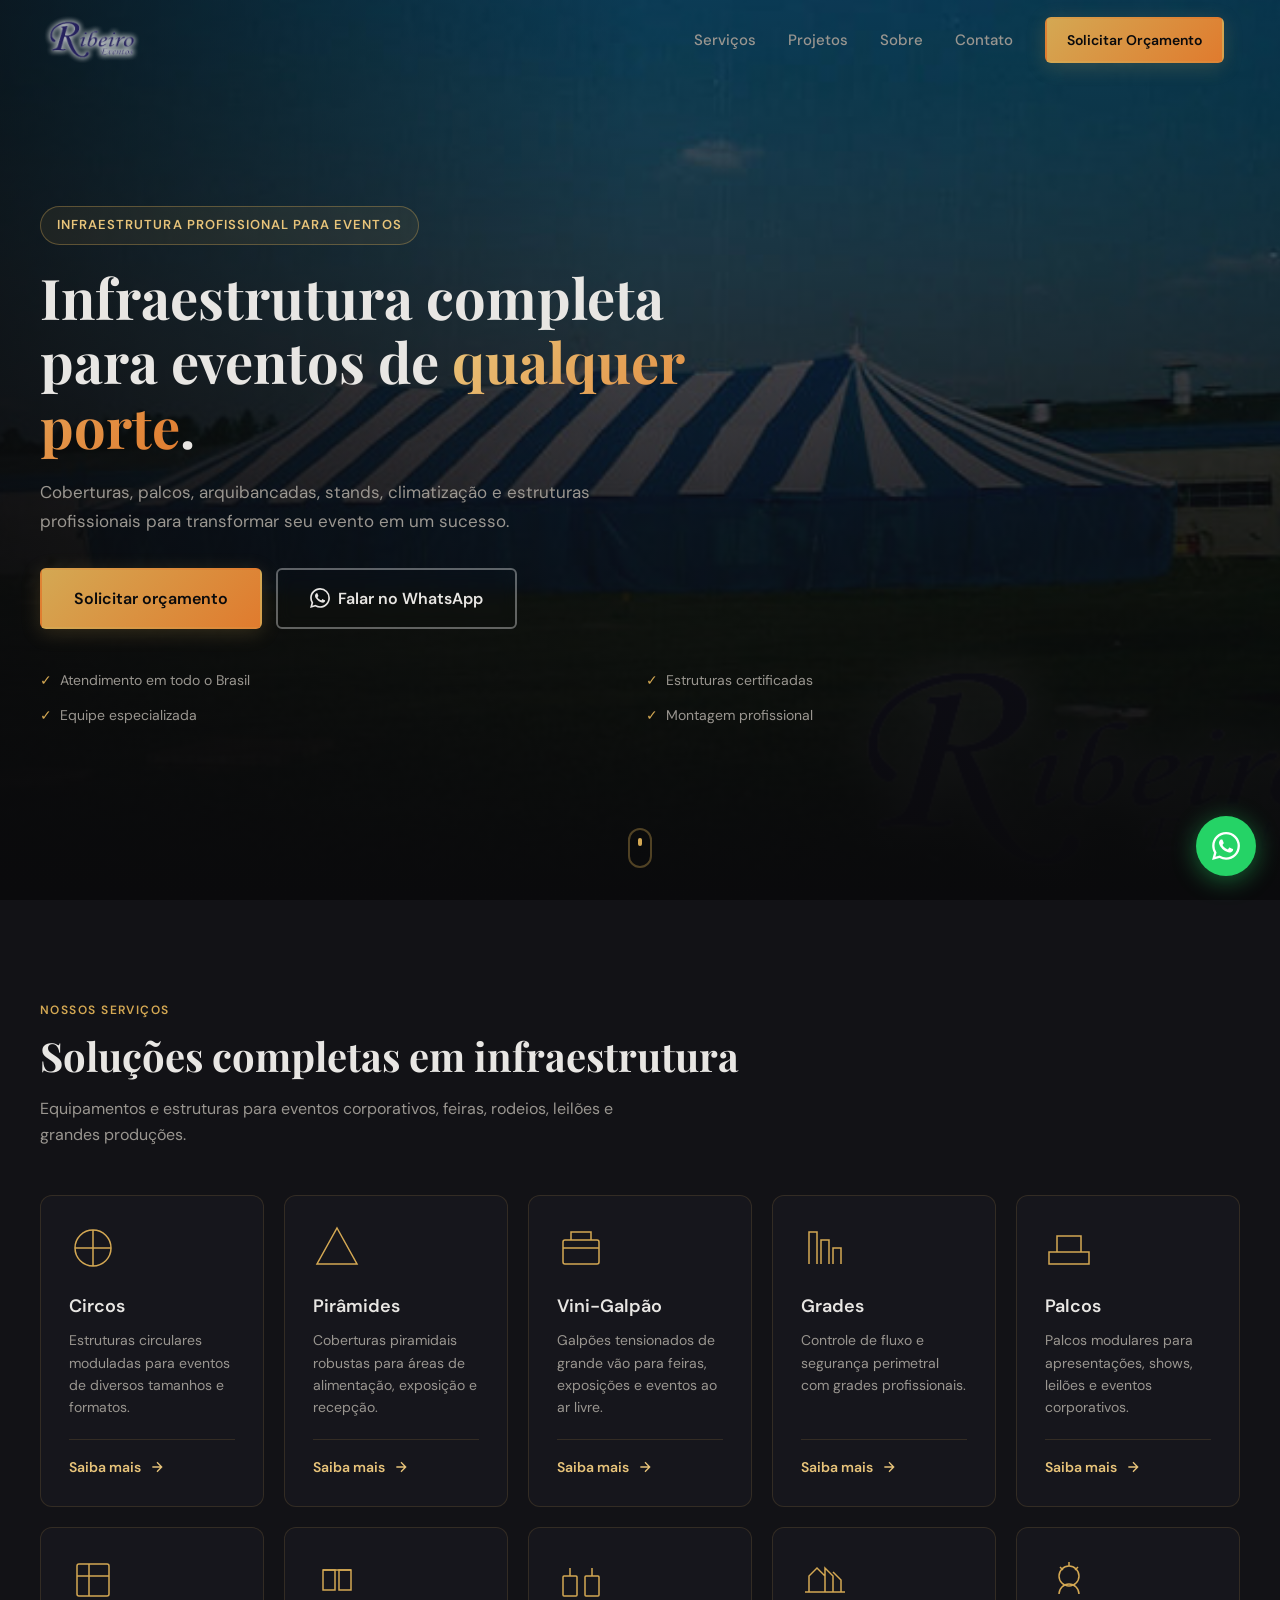
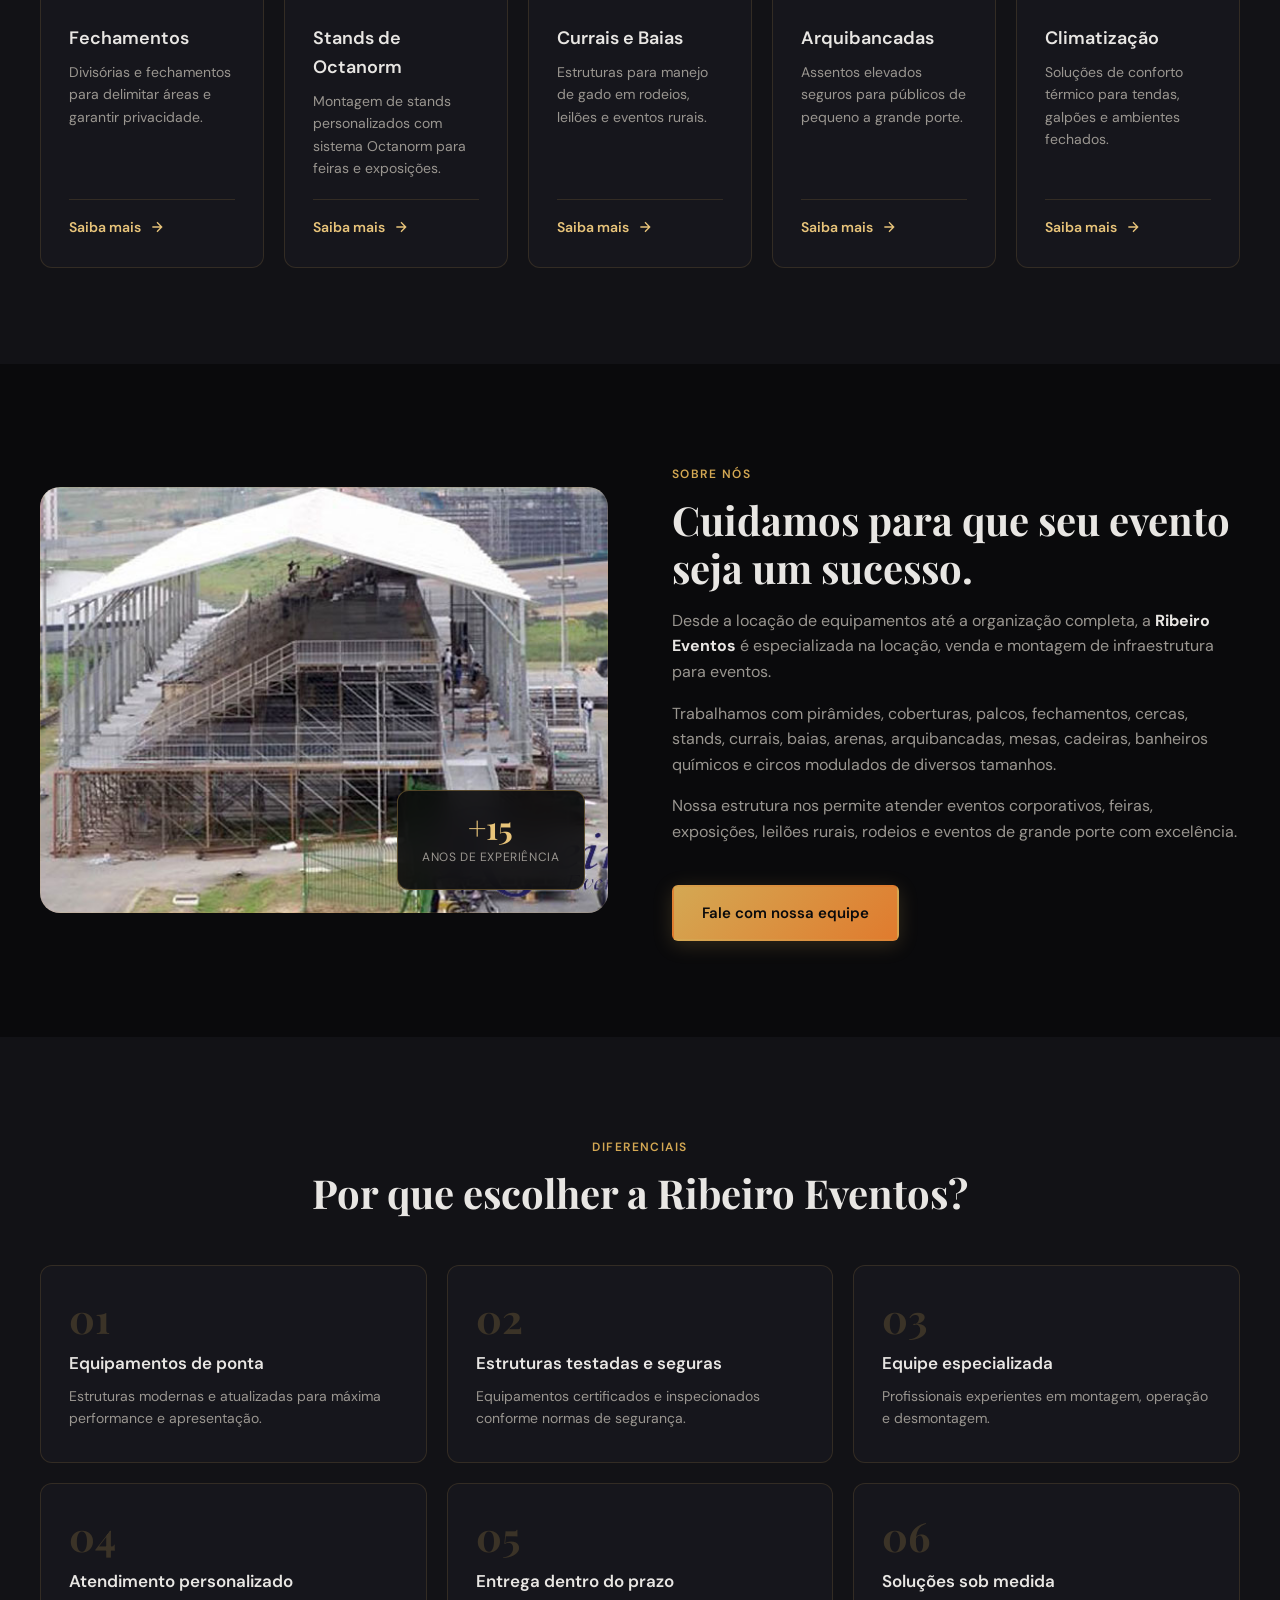
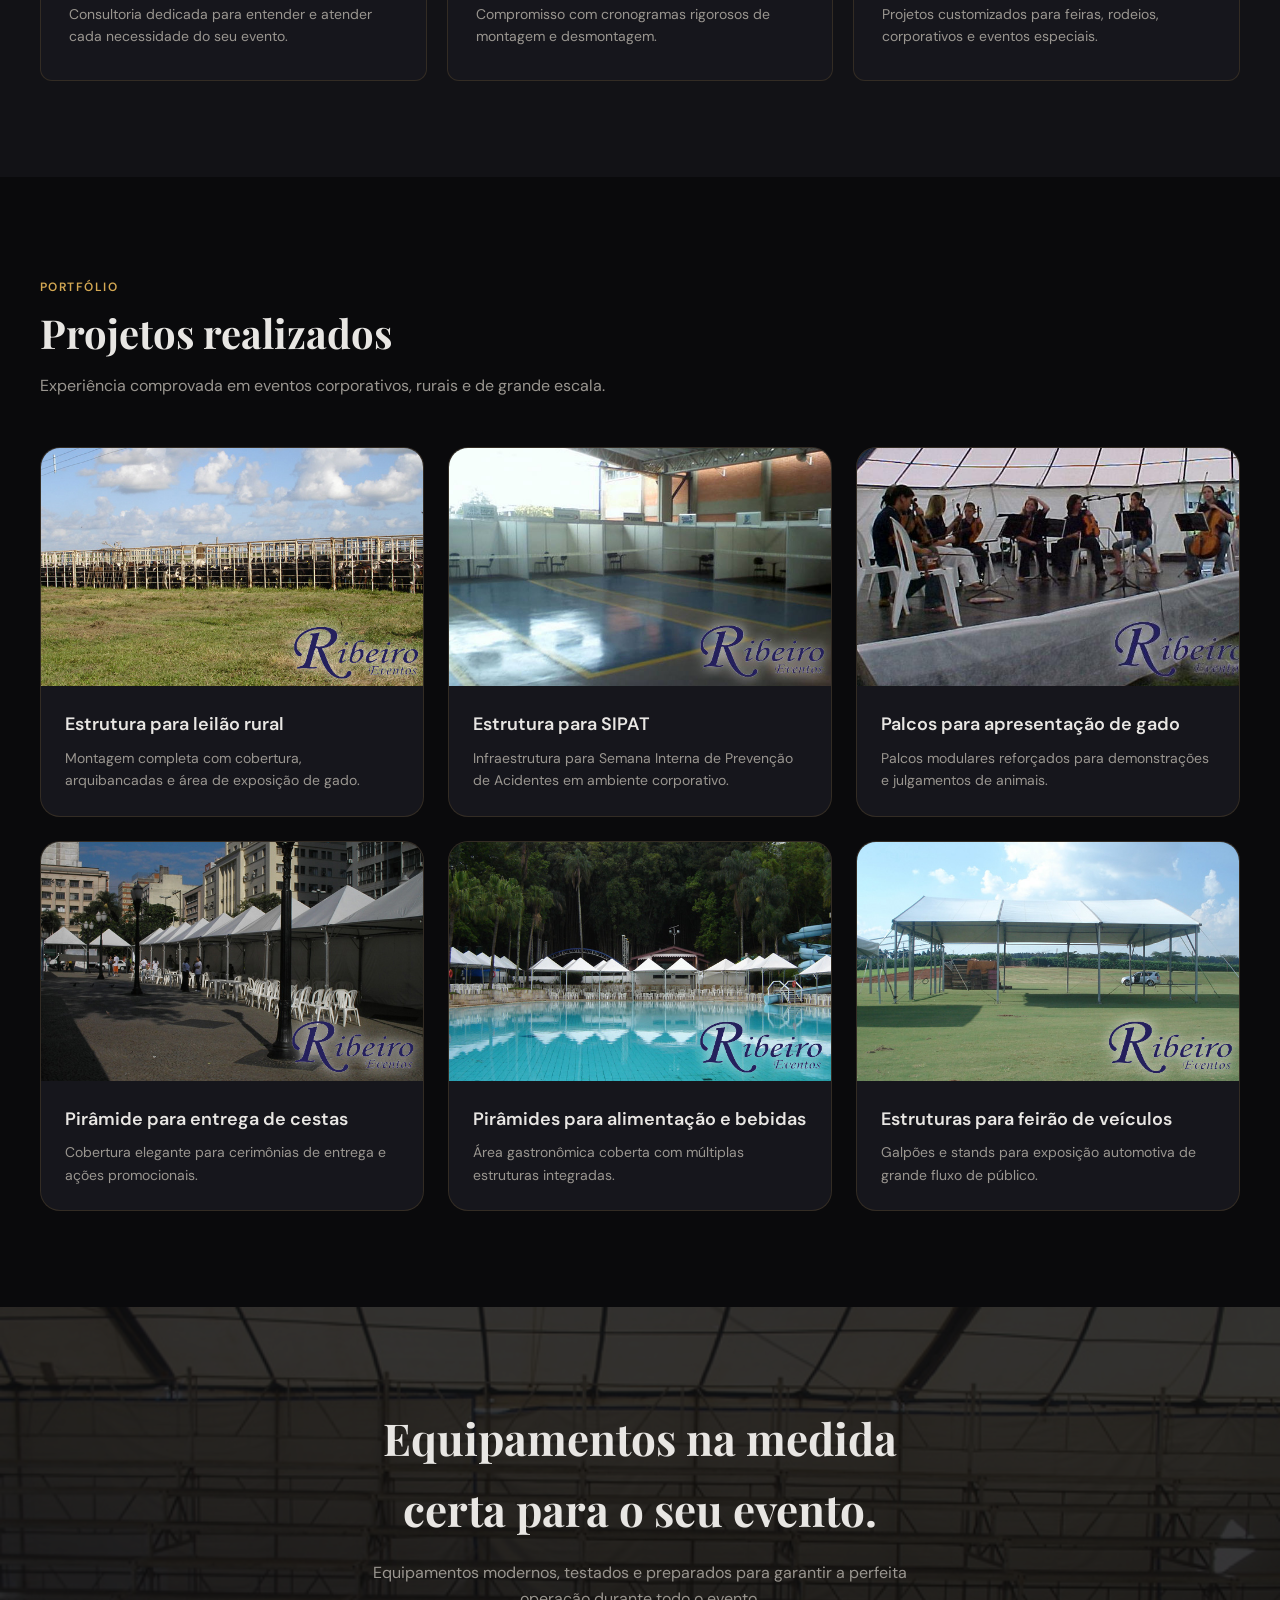
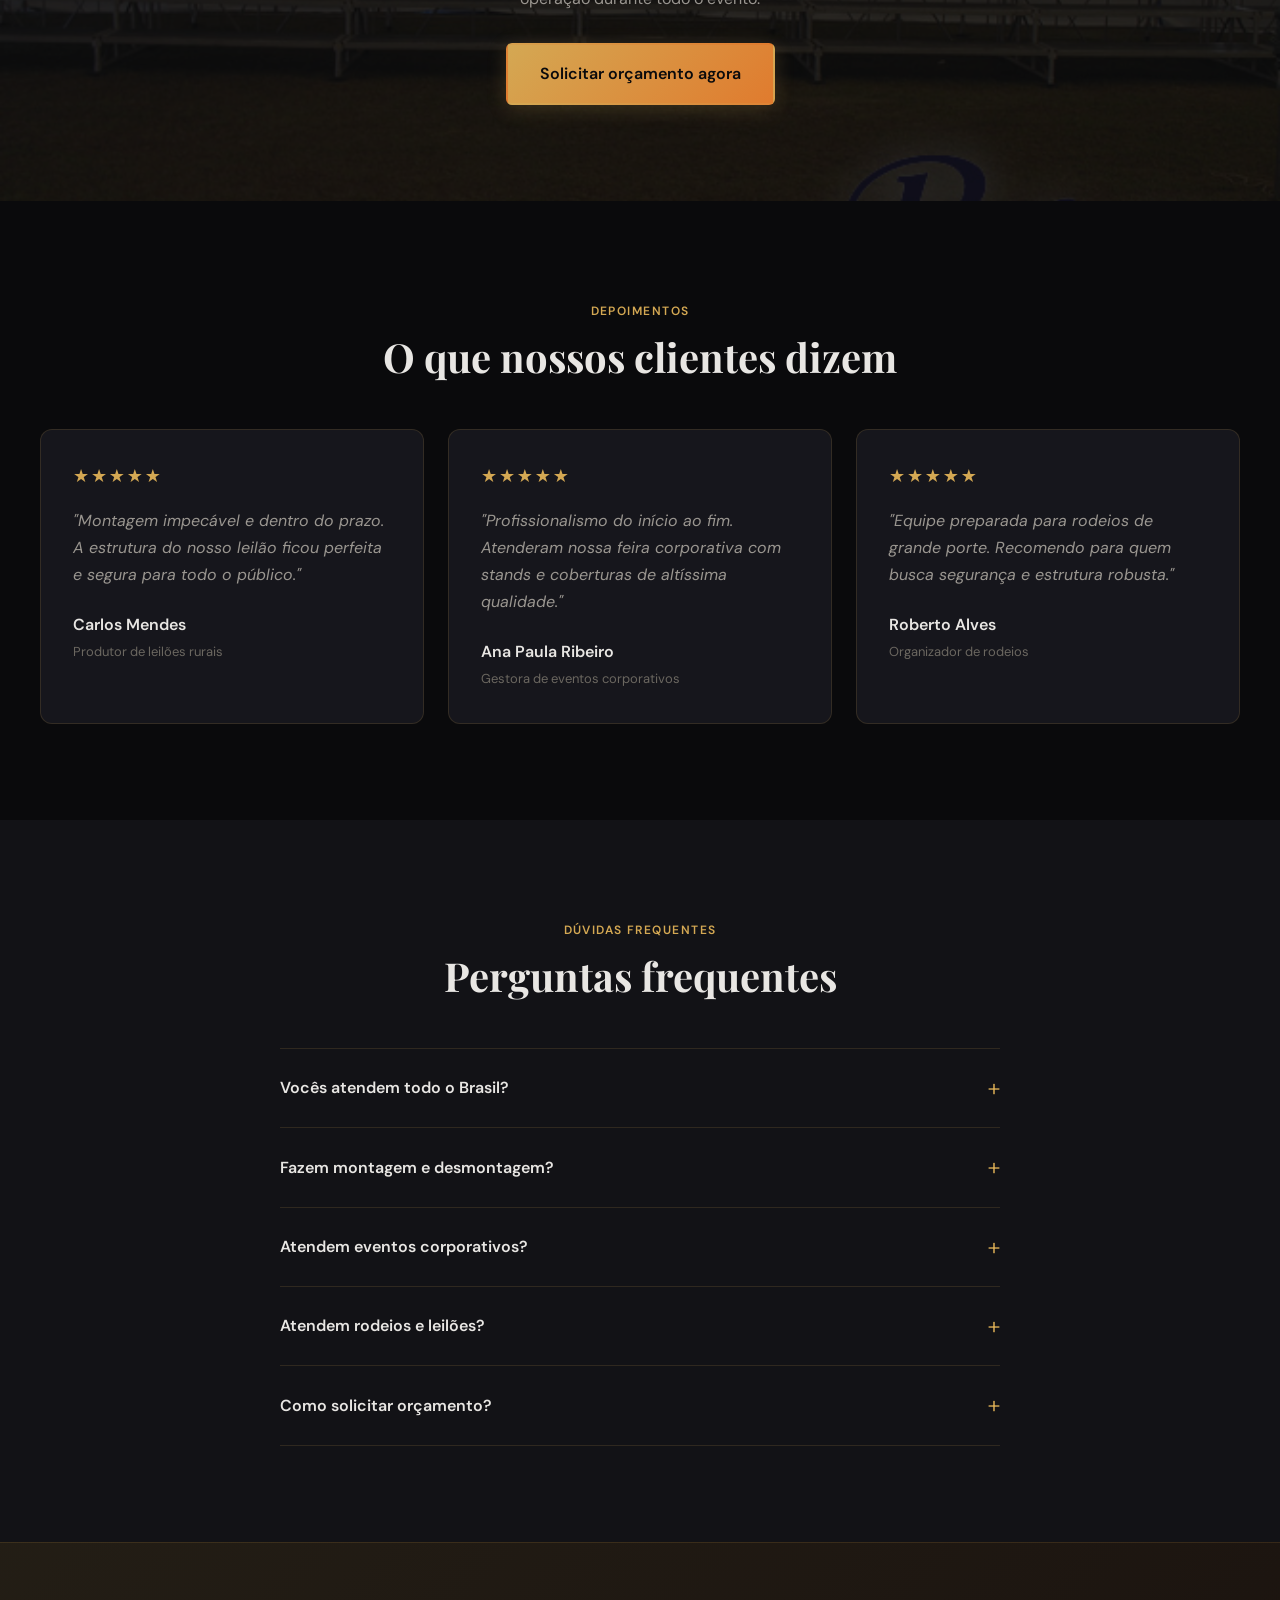
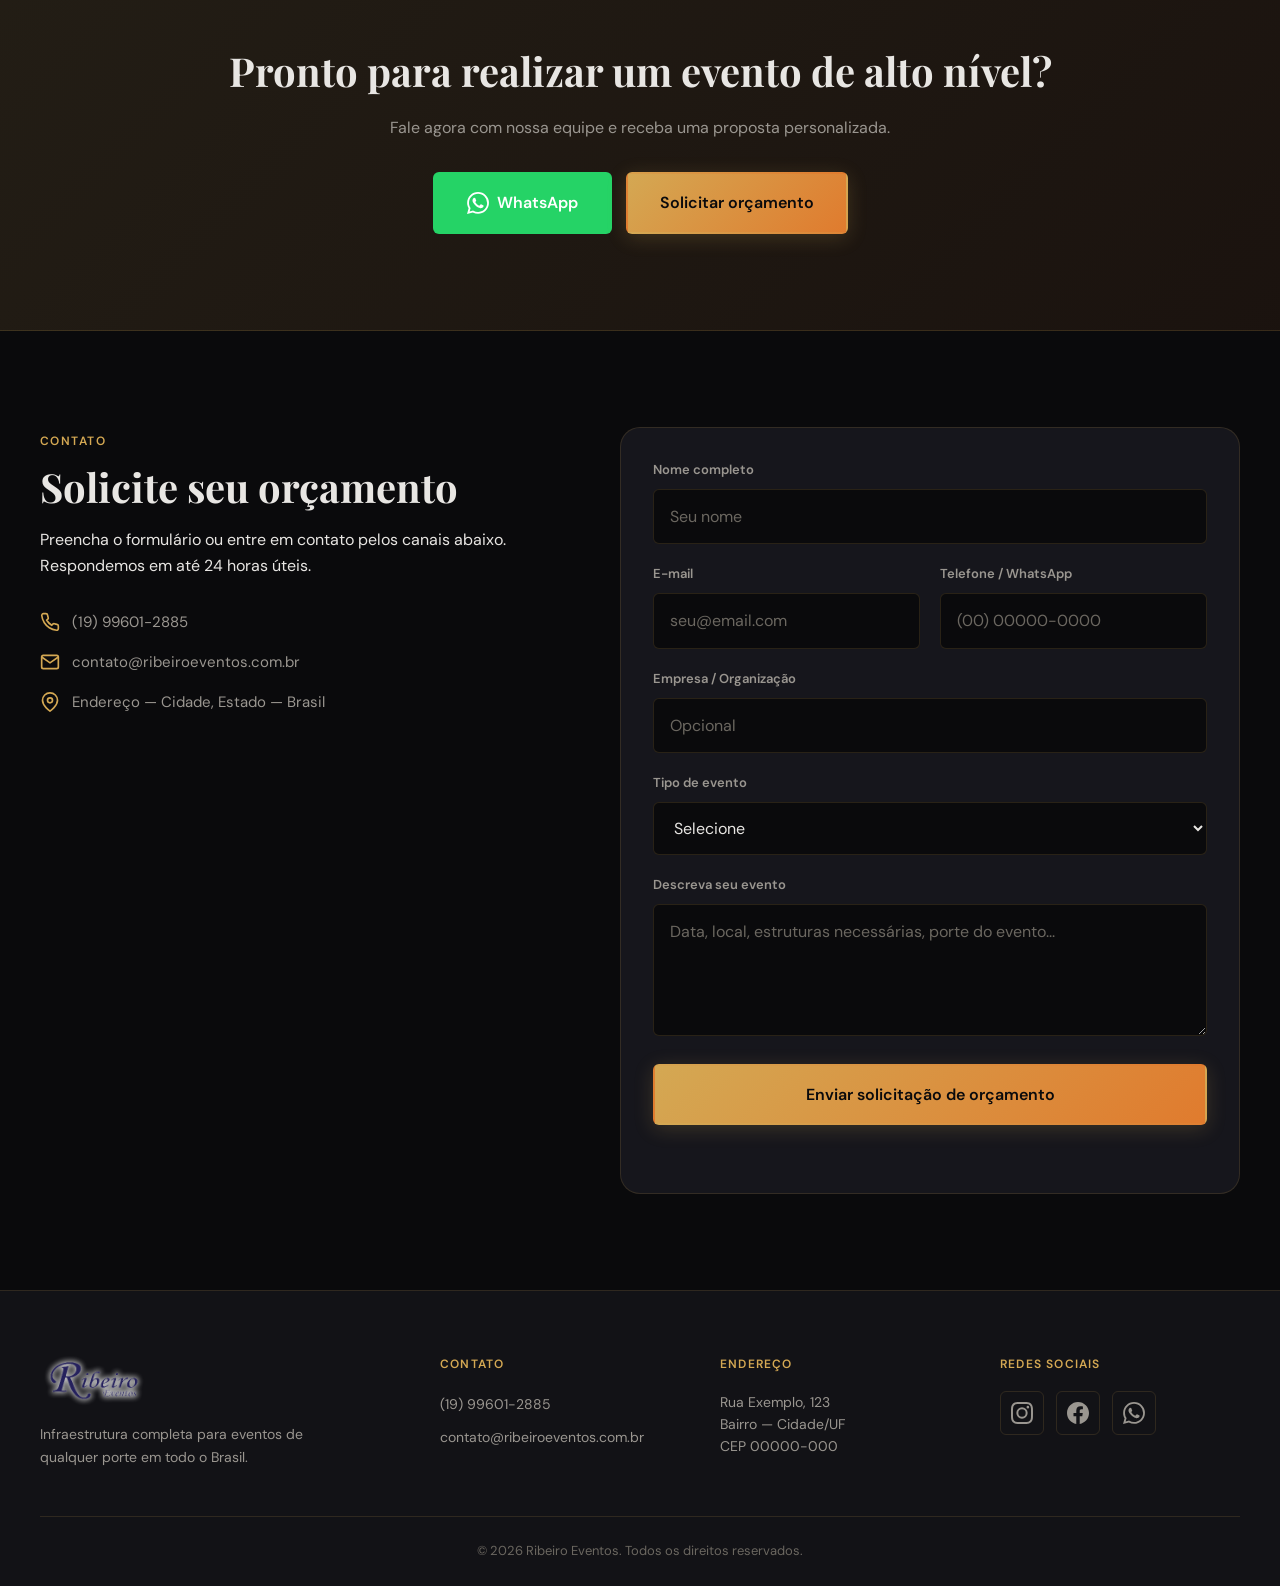
==== commit ed7649c7: "Atualização no numero de contato e erro no menu mobile resolvido." ====
--- a/index.html
+++ b/index.html
@@ -37,7 +37,7 @@
     "name": "Ribeiro Eventos",
     "description": "Locação, venda e montagem de infraestrutura para eventos — coberturas, palcos, arquibancadas, stands e estruturas profissionais.",
     "url": "https://ribeiroeventos.com.br",
-    "telephone": "+55-00-0000-0000",
+    "telephone": "+55-19-99601-2885",
     "address": {
       "@type": "PostalAddress",
       "addressCountry": "BR"
@@ -61,18 +61,18 @@
       <button class="nav-toggle" id="navToggle" aria-label="Abrir menu" aria-expanded="false">
         <span></span><span></span><span></span>
       </button>
-
-      <nav class="nav" id="nav" aria-label="Navegação principal">
-        <ul class="nav__list">
-          <li><a href="#servicos" class="nav__link">Serviços</a></li>
-          <li><a href="#projetos" class="nav__link">Projetos</a></li>
-          <li><a href="#sobre" class="nav__link">Sobre</a></li>
-          <li><a href="#contato" class="nav__link">Contato</a></li>
-        </ul>
-        <a href="#contato" class="btn btn--primary btn--sm nav__cta">Solicitar Orçamento</a>
-      </nav>
     </div>
   </header>
+
+  <nav class="nav" id="nav" aria-label="Navegação principal">
+    <ul class="nav__list">
+      <li><a href="#servicos" class="nav__link">Serviços</a></li>
+      <li><a href="#projetos" class="nav__link">Projetos</a></li>
+      <li><a href="#sobre" class="nav__link">Sobre</a></li>
+      <li><a href="#contato" class="nav__link">Contato</a></li>
+    </ul>
+    <a href="#contato" class="btn btn--primary btn--sm nav__cta">Solicitar Orçamento</a>
+  </nav>
 
   <main id="main">
     <!-- HERO -->
@@ -91,7 +91,7 @@
         </p>
         <div class="hero__actions reveal">
           <a href="#contato" class="btn btn--primary btn--lg">Solicitar orçamento</a>
-          <a href="https://wa.me/5500000000000?text=Olá!%20Gostaria%20de%20solicitar%20um%20orçamento%20para%20infraestrutura%20de%20evento." class="btn btn--outline btn--lg" target="_blank" rel="noopener noreferrer">
+          <a href="https://wa.me/5519996012885?text=Olá!%20Gostaria%20de%20solicitar%20um%20orçamento%20para%20infraestrutura%20de%20evento." class="btn btn--outline btn--lg" target="_blank" rel="noopener noreferrer">
             <svg width="20" height="20" viewBox="0 0 24 24" fill="currentColor" aria-hidden="true"><path d="M17.472 14.382c-.297-.149-1.758-.867-2.03-.967-.273-.099-.471-.148-.67.15-.197.297-.767.966-.94 1.164-.173.199-.347.223-.644.075-.297-.15-1.255-.463-2.39-1.475-.883-.788-1.48-1.761-1.653-2.059-.173-.297-.018-.458.13-.606.134-.133.298-.347.446-.52.149-.174.198-.298.298-.497.099-.198.05-.371-.025-.52-.075-.149-.669-1.612-.916-2.207-.242-.579-.487-.5-.669-.51-.173-.008-.371-.01-.57-.01-.198 0-.52.074-.792.372-.272.297-1.04 1.016-1.04 2.479 0 1.462 1.065 2.875 1.213 3.074.149.198 2.096 3.2 5.077 4.487.709.306 1.262.489 1.694.625.712.227 1.36.195 1.871.118.571-.085 1.758-.719 2.006-1.413.248-.694.248-1.289.173-1.413-.074-.124-.272-.198-.57-.347m-5.421 7.403h-.004a9.87 9.87 0 01-5.031-1.378l-.361-.214-3.741.982.998-3.648-.235-.374a9.86 9.86 0 01-1.51-5.26c.001-5.45 4.436-9.884 9.888-9.884 2.64 0 5.122 1.03 6.988 2.898a9.825 9.825 0 012.893 6.994c-.003 5.45-4.435 9.884-9.885 9.884m8.413-18.297A11.815 11.815 0 0012.05 0C5.495 0 .16 5.335.157 11.892c0 2.096.547 4.142 1.588 5.945L.057 24l6.305-1.654a11.882 11.882 0 005.683 1.448h.005c6.554 0 11.89-5.335 11.893-11.893a11.821 11.821 0 00-3.48-8.413z"/></svg>
             Falar no WhatsApp
           </a>
@@ -418,7 +418,7 @@
         <h2 id="cta-final-title">Pronto para realizar um evento de alto nível?</h2>
         <p>Fale agora com nossa equipe e receba uma proposta personalizada.</p>
         <div class="cta-final__actions">
-          <a href="https://wa.me/5500000000000?text=Olá!%20Gostaria%20de%20solicitar%20um%20orçamento%20para%20infraestrutura%20de%20evento." class="btn btn--whatsapp btn--lg" target="_blank" rel="noopener noreferrer">
+          <a href="https://wa.me/5519996012885?text=Olá!%20Gostaria%20de%20solicitar%20um%20orçamento%20para%20infraestrutura%20de%20evento." class="btn btn--whatsapp btn--lg" target="_blank" rel="noopener noreferrer">
             <svg width="22" height="22" viewBox="0 0 24 24" fill="currentColor" aria-hidden="true"><path d="M17.472 14.382c-.297-.149-1.758-.867-2.03-.967-.273-.099-.471-.148-.67.15-.197.297-.767.966-.94 1.164-.173.199-.347.223-.644.075-.297-.15-1.255-.463-2.39-1.475-.883-.788-1.48-1.761-1.653-2.059-.173-.297-.018-.458.13-.606.134-.133.298-.347.446-.52.149-.174.198-.298.298-.497.099-.198.05-.371-.025-.52-.075-.149-.669-1.612-.916-2.207-.242-.579-.487-.5-.669-.51-.173-.008-.371-.01-.57-.01-.198 0-.52.074-.792.372-.272.297-1.04 1.016-1.04 2.479 0 1.462 1.065 2.875 1.213 3.074.149.198 2.096 3.2 5.077 4.487.709.306 1.262.489 1.694.625.712.227 1.36.195 1.871.118.571-.085 1.758-.719 2.006-1.413.248-.694.248-1.289.173-1.413-.074-.124-.272-.198-.57-.347m-5.421 7.403h-.004a9.87 9.87 0 01-5.031-1.378l-.361-.214-3.741.982.998-3.648-.235-.374a9.86 9.86 0 01-1.51-5.26c.001-5.45 4.436-9.884 9.888-9.884 2.64 0 5.122 1.03 6.988 2.898a9.825 9.825 0 012.893 6.994c-.003 5.45-4.435 9.884-9.885 9.884m8.413-18.297A11.815 11.815 0 0012.05 0C5.495 0 .16 5.335.157 11.892c0 2.096.547 4.142 1.588 5.945L.057 24l6.305-1.654a11.882 11.882 0 005.683 1.448h.005c6.554 0 11.89-5.335 11.893-11.893a11.821 11.821 0 00-3.48-8.413z"/></svg>
             WhatsApp
           </a>
@@ -437,7 +437,7 @@
           <ul class="contact__list">
             <li>
               <svg width="20" height="20" viewBox="0 0 24 24" fill="none" stroke="currentColor" stroke-width="2" aria-hidden="true"><path d="M22 16.92v3a2 2 0 01-2.18 2 19.79 19.79 0 01-8.63-3.07 19.5 19.5 0 01-6-6 19.79 19.79 0 01-3.07-8.67A2 2 0 014.11 2h3a2 2 0 012 1.72c.127.96.361 1.903.7 2.81a2 2 0 01-.45 2.11L8.09 9.91a16 16 0 006 6l1.27-1.27a2 2 0 012.11-.45c.907.339 1.85.573 2.81.7A2 2 0 0122 16.92z"/></svg>
-              <a href="tel:+5500000000000">(00) 0000-0000</a>
+              <a href="tel:+5519996012885">(19) 99601-2885</a>
             </li>
             <li>
               <svg width="20" height="20" viewBox="0 0 24 24" fill="none" stroke="currentColor" stroke-width="2" aria-hidden="true"><path d="M4 4h16c1.1 0 2 .9 2 2v12c0 1.1-.9 2-2 2H4c-1.1 0-2-.9-2-2V6c0-1.1.9-2 2-2z"/><path d="M22 6l-10 7L2 6"/></svg>
@@ -503,7 +503,7 @@
       <div class="footer__col">
         <h4>Contato</h4>
         <ul>
-          <li><a href="tel:+5500000000000">(00) 0000-0000</a></li>
+          <li><a href="tel:+5519996012885">(19) 99601-2885</a></li>
           <li><a href="mailto:contato@ribeiroeventos.com.br">contato@ribeiroeventos.com.br</a></li>
         </ul>
       </div>
@@ -520,7 +520,7 @@
           <a href="#" aria-label="Facebook" target="_blank" rel="noopener noreferrer">
             <svg width="22" height="22" viewBox="0 0 24 24" fill="currentColor"><path d="M24 12.073c0-6.627-5.373-12-12-12s-12 5.373-12 12c0 5.99 4.388 10.954 10.125 11.854v-8.385H7.078v-3.47h3.047V9.43c0-3.007 1.792-4.669 4.533-4.669 1.312 0 2.686.235 2.686.235v2.953H15.83c-1.491 0-1.956.925-1.956 1.874v2.25h3.328l-.532 3.47h-2.796v8.385C19.612 23.027 24 18.062 24 12.073z"/></svg>
           </a>
-          <a href="https://wa.me/5500000000000" aria-label="WhatsApp" target="_blank" rel="noopener noreferrer">
+          <a href="https://wa.me/5519996012885" aria-label="WhatsApp" target="_blank" rel="noopener noreferrer">
             <svg width="22" height="22" viewBox="0 0 24 24" fill="currentColor"><path d="M17.472 14.382c-.297-.149-1.758-.867-2.03-.967-.273-.099-.471-.148-.67.15-.197.297-.767.966-.94 1.164-.173.199-.347.223-.644.075-.297-.15-1.255-.463-2.39-1.475-.883-.788-1.48-1.761-1.653-2.059-.173-.297-.018-.458.13-.606.134-.133.298-.347.446-.52.149-.174.198-.298.298-.497.099-.198.05-.371-.025-.52-.075-.149-.669-1.612-.916-2.207-.242-.579-.487-.5-.669-.51-.173-.008-.371-.01-.57-.01-.198 0-.52.074-.792.372-.272.297-1.04 1.016-1.04 2.479 0 1.462 1.065 2.875 1.213 3.074.149.198 2.096 3.2 5.077 4.487.709.306 1.262.489 1.694.625.712.227 1.36.195 1.871.118.571-.085 1.758-.719 2.006-1.413.248-.694.248-1.289.173-1.413-.074-.124-.272-.198-.57-.347m-5.421 7.403h-.004a9.87 9.87 0 01-5.031-1.378l-.361-.214-3.741.982.998-3.648-.235-.374a9.86 9.86 0 01-1.51-5.26c.001-5.45 4.436-9.884 9.888-9.884 2.64 0 5.122 1.03 6.988 2.898a9.825 9.825 0 012.893 6.994c-.003 5.45-4.435 9.884-9.885 9.884m8.413-18.297A11.815 11.815 0 0012.05 0C5.495 0 .16 5.335.157 11.892c0 2.096.547 4.142 1.588 5.945L.057 24l6.305-1.654a11.882 11.882 0 005.683 1.448h.005c6.554 0 11.89-5.335 11.893-11.893a11.821 11.821 0 00-3.48-8.413z"/></svg>
           </a>
         </div>
@@ -532,7 +532,7 @@
   </footer>
 
   <!-- WhatsApp flutuante -->
-  <a href="https://wa.me/5500000000000?text=Olá!%20Gostaria%20de%20solicitar%20um%20orçamento." class="whatsapp-float" target="_blank" rel="noopener noreferrer" aria-label="Falar no WhatsApp">
+  <a href="https://wa.me/5519996012885?text=Olá!%20Gostaria%20de%20solicitar%20um%20orçamento." class="whatsapp-float" target="_blank" rel="noopener noreferrer" aria-label="Falar no WhatsApp">
     <svg width="28" height="28" viewBox="0 0 24 24" fill="currentColor"><path d="M17.472 14.382c-.297-.149-1.758-.867-2.03-.967-.273-.099-.471-.148-.67.15-.197.297-.767.966-.94 1.164-.173.199-.347.223-.644.075-.297-.15-1.255-.463-2.39-1.475-.883-.788-1.48-1.761-1.653-2.059-.173-.297-.018-.458.13-.606.134-.133.298-.347.446-.52.149-.174.198-.298.298-.497.099-.198.05-.371-.025-.52-.075-.149-.669-1.612-.916-2.207-.242-.579-.487-.5-.669-.51-.173-.008-.371-.01-.57-.01-.198 0-.52.074-.792.372-.272.297-1.04 1.016-1.04 2.479 0 1.462 1.065 2.875 1.213 3.074.149.198 2.096 3.2 5.077 4.487.709.306 1.262.489 1.694.625.712.227 1.36.195 1.871.118.571-.085 1.758-.719 2.006-1.413.248-.694.248-1.289.173-1.413-.074-.124-.272-.198-.57-.347m-5.421 7.403h-.004a9.87 9.87 0 01-5.031-1.378l-.361-.214-3.741.982.998-3.648-.235-.374a9.86 9.86 0 01-1.51-5.26c.001-5.45 4.436-9.884 9.888-9.884 2.64 0 5.122 1.03 6.988 2.898a9.825 9.825 0 012.893 6.994c-.003 5.45-4.435 9.884-9.885 9.884m8.413-18.297A11.815 11.815 0 0012.05 0C5.495 0 .16 5.335.157 11.892c0 2.096.547 4.142 1.588 5.945L.057 24l6.305-1.654a11.882 11.882 0 005.683 1.448h.005c6.554 0 11.89-5.335 11.893-11.893a11.821 11.821 0 00-3.48-8.413z"/></svg>
   </a>
 
--- a/css/styles.css
+++ b/css/styles.css
@@ -221,36 +221,55 @@
 .nav {
   position: fixed;
   inset: 0;
-  top: 0;
-  background: rgba(10, 10, 12, 0.98);
-  backdrop-filter: blur(20px);
+  z-index: 999;
+  background: var(--color-bg);
   display: flex;
   flex-direction: column;
   align-items: center;
   justify-content: center;
   gap: 2rem;
+  padding: calc(var(--header-h) + 2rem) 1.5rem 2rem;
   opacity: 0;
   visibility: hidden;
-  transition: var(--transition);
+  pointer-events: none;
+  transition: opacity var(--transition), visibility var(--transition);
+  overflow-y: auto;
+  -webkit-overflow-scrolling: touch;
 }
 .nav.is-open {
   opacity: 1;
   visibility: visible;
+  pointer-events: auto;
+}
+
+.header:has(+ .nav.is-open),
+.header:has(+ .nav.is-open).header--scrolled {
+  backdrop-filter: none;
+  -webkit-backdrop-filter: none;
+  background: transparent;
+  border-bottom-color: transparent;
+  box-shadow: none;
 }
 
 .nav__list {
   display: flex;
   flex-direction: column;
   align-items: center;
-  gap: 1.5rem;
+  gap: 1.75rem;
+  width: 100%;
 }
 .nav__link {
-  font-size: 1.25rem;
+  font-size: 1.375rem;
   font-weight: 500;
-  color: var(--color-text-muted);
+  color: var(--color-text);
   transition: color var(--transition);
 }
 .nav__link:hover { color: var(--color-gold-light); }
+
+.nav__cta {
+  width: 100%;
+  max-width: 320px;
+}
 
 /* ---- Hero ---- */
 .hero {
@@ -1028,22 +1047,42 @@
   .nav-toggle { display: none; }
 
   .nav {
-    position: static;
+    position: fixed;
+    top: 0;
+    left: 0;
+    right: 0;
+    bottom: auto;
+    height: var(--header-h);
     flex-direction: row;
     align-items: center;
+    justify-content: flex-end;
     gap: 2rem;
+    padding: 0 max(1rem, calc((100vw - 1200px) / 2 + 1rem));
     background: none;
     backdrop-filter: none;
     opacity: 1;
     visibility: visible;
-    inset: auto;
+    pointer-events: none;
+    overflow: visible;
+    z-index: 1000;
+  }
+
+  .nav__list,
+  .nav__cta {
+    pointer-events: auto;
   }
 
   .nav__list {
     flex-direction: row;
     gap: 2rem;
-  }
-  .nav__link { font-size: 0.9375rem; }
+    width: auto;
+  }
+  .nav__link { font-size: 0.9375rem; color: var(--color-text-muted); }
+
+  .nav__cta {
+    width: auto;
+    max-width: none;
+  }
 
   .hero {
     align-items: center;
